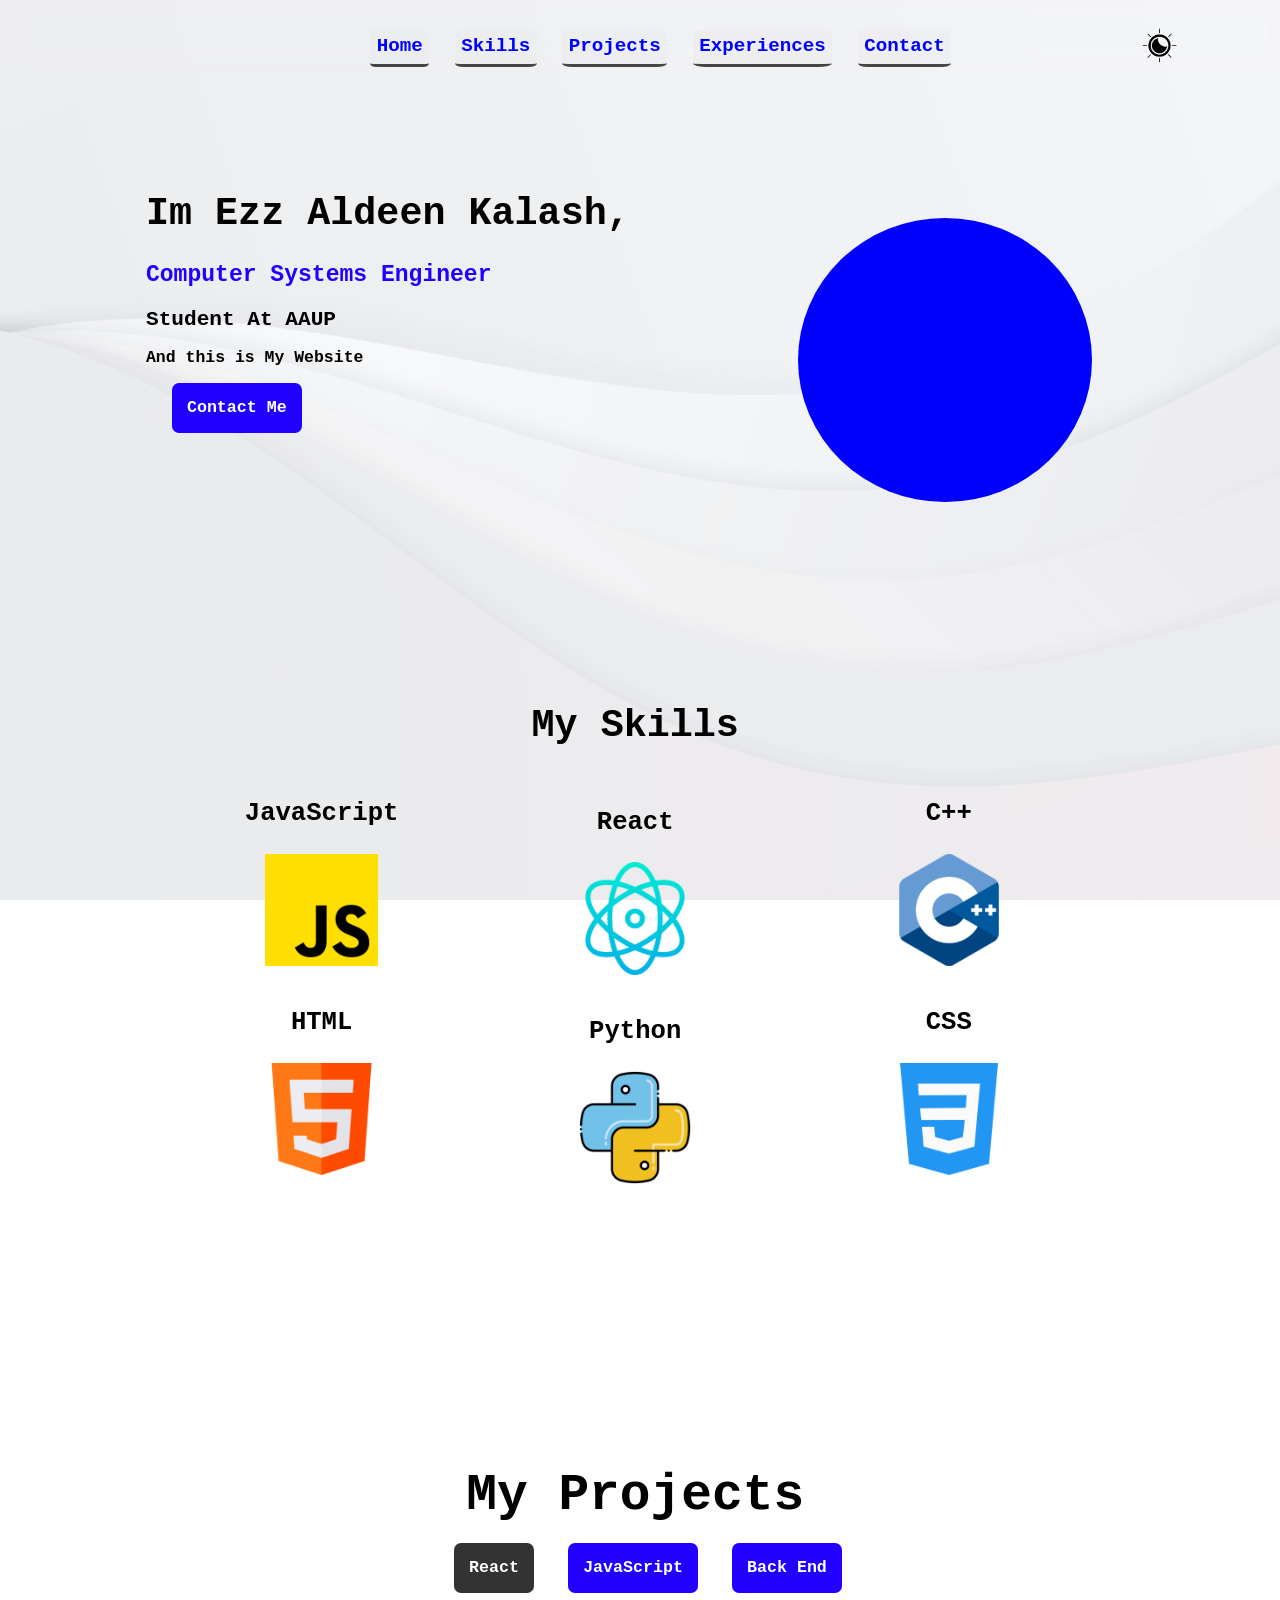
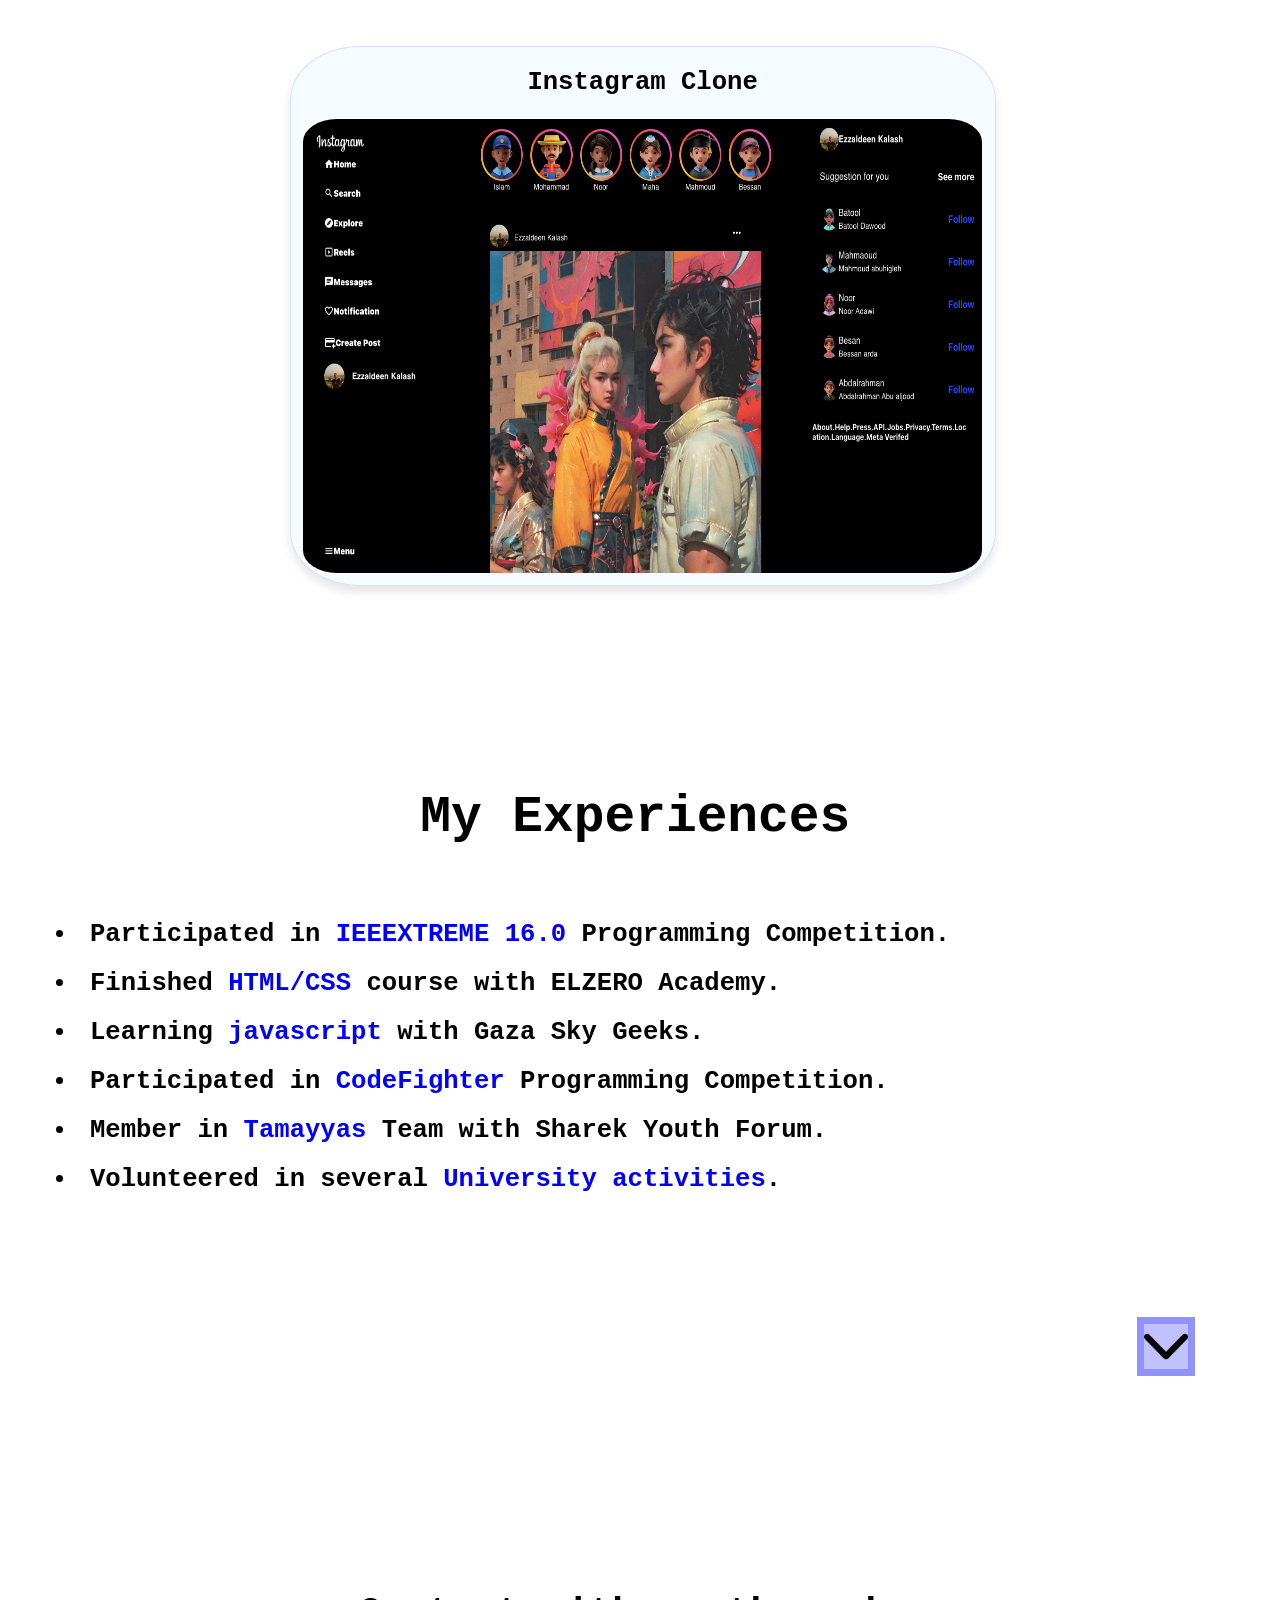
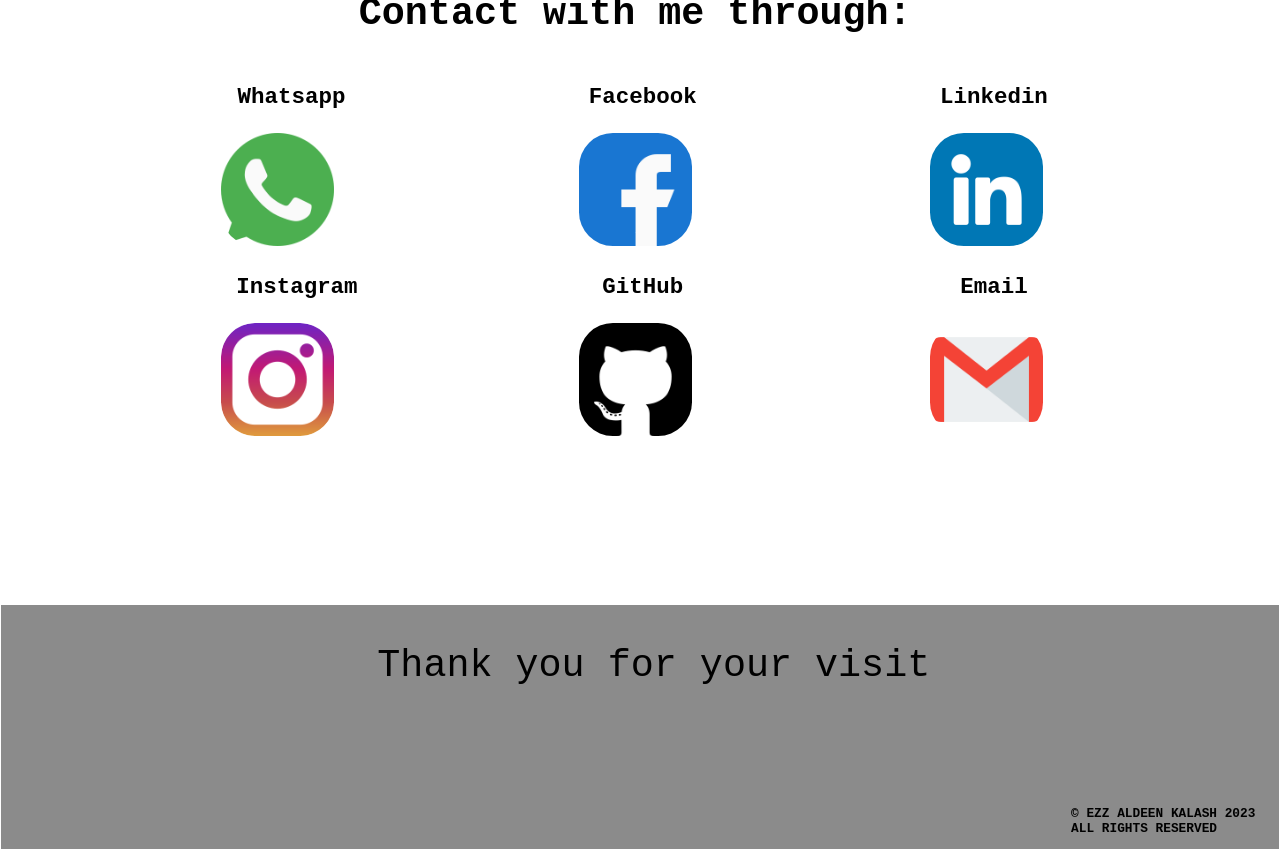
==== index.html @ 1586ba74 "Update index.html" ====
<!DOCTYPE html>
<head>
    <link rel="stylesheet" href="style.css">     <meta charset="UTF-8">
    <meta name="viewport" content="width=device-width, initial-scale=1.0">
    <link rel="icon" href='Imges/logo.png'>
    <script src="myscripts.js"></script>

</head>

<html>
    <title>EzzAldeen Portfolio</title>

<body id="dark">
    <header>
        <a href="#top"  class="home_head" target="" >Home</a>
        <a href="#skill"  class="skill_head" target="" >Skills</a>
        <a href="#project" class="project_head" target="">Projects</a>
        <a href="#expe" class="experience_head">Experiences</a>
        <a href="#cont" class="cont_head">Contact</a>

        <img src="Imges/dark.png" alt="" onclick="dark()" class="darkmode" id="darkmode">
        <img src="Imges/sun.png" alt="" onclick="reset()" class="notdark" id="notdark">
</header>

    <main> 
        <div class="develop" id="dd">
        <div class="hello" id="dark"><h1> Im Ezz Aldeen Kalash,</h1></div>
        <div class="major" ><h2> Computer Systems Engineer</h2></div>
        <div class="aaup" id="dark"><h2>Student At AAUP</h2></div>
        <div class="this"><h3>And this is My Website</h3></div>
        <br>
        <a href="#cont" class="contact_button" target="">Contact Me</a>

    </div>
    </main>


    <div class="img-circle">
        <div class="img"></div>
        <div class="circle"></div>
    </div>
</main>

<h1 class="skill" id="skill">My Skills</h1>
<div class ="sklls">

    <div class="js_html">
        <h3 class="js" id="js">JavaScript</h3>
        <img  class="js_img" src="Imges/js.png" alt="javascript_logo">

        <h3 class="html" id="html">HTML</h3>
        <img class="html_img"src="Imges/html.png" alt="html_logo">
    </div>

    <div class="c_css" >
        <h3 class="c" id="c">C++</h3>
        <img class="c_img"src="Imges/c-.png" alt="c++_logo">
        
        <h3 class="css" id="css">CSS</h3>
        <img class="css_img"src="Imges/css-3.png" alt="css_logo">
        
    </div>
    <div class="react_python" >
        <h3 class="react" id="react">React</h3>
        <img class="react_img"src="Imges/react.png" alt="react_logo">
        <h3 class="python" id="python">Python</h3>
        <img class="python_img"src="Imges/python.png" alt="python_logo">
        
    </div>
    </div>

    <div class ="projects">
        <div class="project" id="project"><h1>My Projects</h1></div>
        <div class="project_button">
        <a  onclick="front()" id="fep" class="fep" target="" >React</a>
        <a  onclick="js()" id="jsp" class="jsp" target=""  >JavaScript</a>
        <a  onclick="back()" id="bep" class="bep" target="" >Back End</a>
        </div>


        <div class="project_img"id="progress"><h1>In Progress ...</h1></div>
        <img  id="soon_img" class="soon_img"src="Imges/soon.png" alt="comingsoon_logo">

<br><br>
    <div class="jsprojects" id="jsprojects">
        <div class="do_list_block" id="do_list_block">
            <h2 class="do_list_txt" id="do_list_txt">ToDo-List</h1>
            <div><img onmouseover="img_hover()" onmouseleave="img_nothover()" id="do_list_img" src="Imges/todo.png" alt="todolistimg" >
            <a class="gotogit"id="gotogit" href="https://github.com/Ezz-Kalash/ToDo-List-using-Js/blob/main/TODO-APP.js" target="_blank">
                <p    onmouseover="text_hover()" onmouseleave="text_nothover()" >See on GitHub</p></a>
        </div>
        </div>



        <div class="movie_block">
            <h2 class="movie_txt" id="movie_txt"> Movie Catalog</h1>
            <div><img onmouseover="img_hover_movie()" onmouseleave="img_nothover_movie()" id="movie_img" src="Imges/moviecatalog.png" alt="moviecatalogimg" >
            <a id="gotogitm" href="https://github.com/Ezz-Kalash/Movie-Catalog-CLI-Application" target="_blank">
                <p  onmouseover="text_hover_movie()" onmouseleave="text_nothover_movie()" >See on GitHub</p></a>
            </div>
        </div>
    </div>
    <div class="reactprojects" id="reactprojects">

        <div class="instareact_block">
            <h2 class="instareact_txt" id="instareact_txt">Instagram Clone</h1>
            <div><img onmouseover="img_hover_instareact()" onmouseleave="img_nothover_instareact()" id="instareact_img" src="Imges/reactimg.png" alt="moviecatalogimg" >
            <a id="gotogitreact" href="https://github.com/Ezz-Kalash/Instagram-clone" target="_blank">
                <p  onmouseover="text_hover_instareact()" onmouseleave="text_nothover_instareact()" >See on GitHub</p></a>
            </div>
        </div>
    </div>


    
    <div class ="experenses" id="experenses">

    <div class="experence" id="expe"><h1>My Experiences</h1></div>

    <li id="li">Participated in <span id="experence_font_color">IEEEXTREME 16.0</span>  Programming Competition.</li>
    <li id="li2">Finished  <span id="experence_font_color"> HTML/CSS</span>   course with ELZERO Academy.</li>
    <li id="li3">Learning<span id="experence_font_color"> javascript</span> with Gaza Sky Geeks.</li>
    <li id="li4">Participated in <span id="experence_font_color">CodeFighter </span>Programming Competition.</li>
    <li id="li5">Member in<span id="experence_font_color"> Tamayyas</span> Team with Sharek Youth Forum.</li>
    <li id="li6">Volunteered in several <span id="experence_font_color">University activities</span>.</li>
    <div class="godown"><a href="#cont"><img class="arrowdown_img" src="Imges/arrowdown.png" alt=""></a></div>
    </div>

    <h1 class="cont" id="cont">Contact with me through:</h1>

<div class ="contacts">

    <div class="watsapp_and_insta">
        <div class="watsapp"><h3 id="wats">Whatsapp</h3></div>
        <a href="https://wa.link/qoy8uc" target="_blank"><img class="wats_img" src="Imges/whatsapp.png" alt="whatsapp_logo"></a>

        <div class="insta"><h3 id="insta">Instagram</h3></div>
        <a href="https://www.instagram.com/ezz_kalash/" target="_blank" ><img class="insta_img" src="Imges/instagram.png" alt="instgram_logo"></a>
    </div>


    <div class="facebook_and_git">


        <div class="face"><h3 id="face">Facebook</h3></div>
        <a href="https://www.facebook.com/profile.php?id=100008277180636" target="_blank"><img class="face_img" src="Imges/facebook.png" alt="facebook_logo"></a>

        <div class="git"><h3 id="git">GitHub</h3></div>
        <a href="https://github.com/Ezz-Kalash" target="_blank"><img class="git_img" id="git_img" src="Imges/github.png" alt="github_logo"></a>
    </div>


    <div class="linkedin_email">
        <div class="in"><h3 id="in">Linkedin</h3></div>
        <a href="https://www.linkedin.com/in/ezz-al-deen-kalash-814640238/" target="_blank"><img class="in_img" src="Imges/linkedin.png" alt="linkedin_logo"></a>

        <div class="email"><h3 id="email">Email</h3></div>
        <a href="https://ezzasd10@gmail.com"target="_blank" ><img class="email_img" src="Imges/gmail.png" alt="gmail_logo"></a>
    </div>
</div>

<footer>
    <p id="thank">Thank you for your visit</p><br>
    <h5 id="right">© EZZ ALDEEN KALASH 2023 <br>
        ALL RIGHTS RESERVED</h5>
</footer>


</body>

</html>
---- style.css ----
html{
        scroll-behavior: smooth;
        font-family:monospace;
 
    }
    body {
        background-image: url(Imges/bb.jpg);
        background-attachment: fixed;
        background-size: cover;
        width: 98%;
        height: 100%;
        transition: 200ms;

    }

    header {
        margin-top: 20px;
        position: fixed;
        top: 0;
        width: 100%;
        height: 3vw;
        text-align: center;
        backdrop-filter: blur(10px);
        padding-top: 30px;
        margin-top: -0.1vw;
        z-index: 200;
        display: flex;
        justify-content: center;
        align-items: center;
        flex-wrap: wrap;
    }

    .darkmode,.notdark {
        width: 3vw;
        height: 3vw;
        margin-left: 80%;
        z-index: 600;
        position: fixed;
        margin-top: -0.4vw;
    }

    .notdark {
        display: none;
        transition: 1400ms; 
   }

    .experience_head,.skill_head,.project_head,.home_head,.cont_head{
        color: blue;
        background-color: rgba(220, 220, 220, 0.139);
        border-radius: 10%;
        text-decoration: none;
        margin-left: 2vw;
        font-weight: bolder;
        border-bottom: 0.25vw rgba(0, 0, 0, 0.714) solid;
        padding: 0.5vw;
        font-size: 1.5vw;
        transition: 400ms;
    }

    .skill_head:hover,.project_head:hover,.home_head:hover,.experience_head:hover,.cont_head:hover{
        color: rgb(0, 0, 0);
        border-color: blue;
        transition: 400ms;
        
    }

    .develop {
        margin-top: 15vw;
        margin-left: 11%;
        width: 39%;
        height: 21vw;
        color: black;
    }

    .major {
        font-size: 1.2vw;
        position: left;
        color: rgb(34, 0, 255);
    }

    .hello {
        font-size: 1.5vw;
    }

    .contact_button,.jsp,.fep,.bep {
            color: white;
            background-color: rgb(34, 0, 255);
            font-size: 1.3vw;
            font-weight: 500;
            border-radius: 7px;
            width: 11vw;
            height: 5vw;
            font-weight: bold;
            font-family: monospace;
            transition: 400ms;
            text-align: center;
            text-decoration: none;
            padding: 1.2vw;
            margin-left: 2vw;

            
    }
    .fep{
        background-color: rgb(51, 51, 51);

    }

    .contact_button:hover,.jsp:hover,.bep:hover,.fep:hover {
            color: white;
            background-color: rgb(51, 51, 51);
            opacity: 1;
            cursor: pointer;
            transition: 400ms;
    }

    .aaup,.this {
        font-size: 1.1vw;
    }

    .img-circle {
            width: 30%;
            height: 40vw;
            margin-left: 60%;
            margin-bottom: 3vw;
            z-index: -13;
    }

    .img {
        background-image: url("Imges/rr.png");
        background-size: 100% 100%;
        background-repeat: no-repeat;
        border-radius: 48%;
        width: 100%;
        height: 34vw;
        margin-top: -30vw;
        position: relative;
        transition: 400ms;
    }

    .img:hover {
        scale: 103%;
        transition: 400ms;
    }

    .circle {
        background-color: blue;
        background-repeat: no-repeat;
        border-radius: 60%;
        width: 78%;
        height: 22.2vw;
        margin-left: 10%;
        margin-top: -23vw;
            
    }

    .experenses,.contacts,main {
        width: 100%;
        height: 22%;
    }

     .sklls {
        width: 100%;
        height: 80%;
        display: flex;
        flex-wrap: wrap;
        justify-content: center;
    }

    .skill {
        padding-top: 6vw;
        color: black;
        text-align: center;
        font-size: 3vw;
    }

    .js_html,.c_css,.react_python {
        width: 50%;
        height: 50%;
        margin: 0;
        text-align: center;
    }
    .react_python{
        margin-top: -32vw;
    }

    .html,.js,.c,.css,.react,.python {
        font-size: 2vw;
        color: black;
        text-align: center;
    }

    .html_img,.css_img,.c_img,.js_img ,.react_img,.python_img{
        width: 17.9%;
        margin-bottom: 2%;
        transition: 400ms;
    }


    .html_img:hover,.css_img:hover,.js_img:hover,.c_img:hover,.python_img:hover,.react_img:hover {
        scale: 103%;
        transition: 400ms;
    }



    .working_img {
        width: 100%;
        height: 12vw;
        margin-bottom: -11vw;
        position: relative;
    }


    .project {
        
        padding-top: 40px;
        color: black;
        margin-top: 15vw;
        text-align: center;
        font-size: 2vw;
    }

    .project_img {
        display: none;
        animation: fadeInOut 1.5s ease; 

        color: black;
        text-align: center;
        font-size: 3vw;
    }

    .soon_img {
        animation: fadeInOut 1.5s ease; 

        display: none;
        margin-left: 43%;
        width: 15%;
        height: 15%;
        animation-name: stretch;
        animation-duration: 2.0s;
        animation-timing-function: ease-out;
        animation-direction: alternate;
        animation-iteration-count: infinite;
        animation-play-state: running;
    }

    @keyframes stretch {
        0% {
            transform: scale(0.5);
        }

        50% {
        }

        100% {
            transform: scale(0.9);
        }
    }
    .jsprojects{
        display: none;
        margin-top: 3vw;
        animation: fadeInOut 1s ease; 

    }
    .reactprojects{
        display: flex;
        margin-top: 3vw;
        animation: fadeInOut 1s ease; 

    }

    .project {
        padding-top: 40px;
        color: black;
        margin-top: 15vw;
        text-align: center;
        font-size: 2vw;
     }
    .project_button{
        text-align: center;
    }
    .reactprojects{
        display: flex;
    }

    .do_list_block{
        border: 0.2px solid rgba(0, 0, 255, 0.113);
        width: 20vw;
        height: 22vw;
        margin-left: 20vw;
        background-color:rgba(240, 248, 255, 0.617);
        border-radius: 10%;
        box-shadow: 0 6px 10px rgba(0, 0, 0, 0.1);
    }
    
    @keyframes fadeInOut {
      0% {             transform: scale(0.6);      }
      50% {
      }
      100% {             transform: scale(1);
      }
    }

    .do_list_txt{
        text-align:center;
        font-size: 2vw;
            
    }

    #do_list_img{
        margin-left: 1vw;
        width: 18vw;
        height: 14vw;
        border-radius: 5%;
        transition: 400ms;


    }

    #gotogit,#gotogitm{
        margin-top: -11vw;
        margin-left: 2.5vw;
        color:aliceblue;
        position: relative;
        z-index: 100;
        font-size: 2vw;
        display: none;
        text-decoration: none;
        transition: 400ms;
        font-family: 'Courier New', Courier, monospace;

    }

    .movie_block{
        width: 20vw;
        border: 0.2px solid rgba(0, 0, 255, 0.113);
        height: 22vw;
        background-color:rgba(240, 248, 255, 0.617);
        border-radius: 10%;
        margin-left: 15vw;
        box-shadow: 0 6px 10px rgba(0, 0, 0, 0.1);


    }

    .movie_txt{
        text-align:center;
        font-size: 2vw;
        text-decoration:none;        
    }

    #movie_img{
        margin-left: 1vw;
        width: 18vw;
        height: 14vw;
        border-radius: 5%;
        transition: 400ms;

    }
        .instareact_block{
        width: 55vw;
        border: 0.2px solid rgba(0, 0, 255, 0.113);
        height: 42vw;
        background-color:rgba(240, 248, 255, 0.617);
        border-radius: 10%;
        margin-left: 22vw;
        box-shadow: 0 6px 10px rgba(0, 0, 0, 0.1);


    }

    .instareact_txt{
        text-align:center;
        font-size: 2vw;
        text-decoration:none;        
    }

    #instareact_img{
        margin-left: 1vw;
        width: 53vw;
        height: 35.5vw;
        border-radius: 5%;
        transition: 400ms;

    }
    #gotogitreact{
        margin-top: -23vw;
        margin-left: 16vw;
        color:aliceblue;
        position: relative;
        z-index: 100;
        font-family: 'Courier New', Courier, monospace;
        font-size: 3vw;
        display: none;
        text-decoration: none;
        transition: 400ms;
        font-weight: 500;

    }


    

    .experence {
        padding-top: 40px;
        color: black;
        margin-top: 10vw;
        text-align: center;
        font-size: 2vw;
        margin-bottom: 5vw;
        
    }

    #experence_font_color {
        color: blue;
    }

    li {
        padding: 10px;
        margin-left: 3vw;
        color: black;
        font-size: 2vw;
        font-weight: bold;
        }

     .arrowdown_img {
        width: 100%;
        height: 3.5vw;
    }

    .godown {
        background-color: rgba(0, 0, 255, 0.244);
        width: 3.5%;
        height: 3.5vw;
        border: solid rgba(0, 0, 255, 0.244) 7px;
        margin-left: 90%;
        margin-top: 9%;
        transition: 400ms;
    }

    .godown:hover {
        scale: 105%;
        transition: 400ms;
    }

    .contacts {
        width: 100%;
        height: 80%;
        display: flex;
        flex-wrap: wrap;
        justify-content: center;
    }


    .cont {
        padding-top: 50px;
        color: black;
        margin-top: 13vw;
        text-align: center;
        font-size: 3vw;
    }

    .watsapp,.insta,.face,.git,.in,.email{
        font-size: 1.5vw;
        color: black;
        margin-left: 12%;
        text-align:center;
    }
        
        
    .wats_img,.insta_img,.face_img,.git_img,.in_img,.email_img{
        width:90%;
        margin-bottom:2%;
        transition: 400ms;
        border-radius: 30%;
    }
        
        
    .linkedin_email,.facebook_and_git{
        width :10%;
        height:10%;
        margin-left: 18%;
        text-align:center;    
    }

    .watsapp_and_insta{
        width :10%;
        height:10%;
        margin-bottom: 13%;
    }
        
        
    .wats_img:hover,.insta_img:hover,.face_img:hover,.git_img:hover,.email_img:hover,.in_img:hover{
        scale: 103%;
        transition: 400ms;
    }
        
        

    footer {
        width: 100%;
        height: 19vw;
        background-color: rgba(0, 0, 0, 0.456);
        margin-left: -7px;
        padding-right: 1.90%;
        margin-bottom: -5%;
        display: flex;
        justify-content: space-between;
        bottom: 0;
    }


    footer > p{
        margin-left: 30%;    
        font-size: 3vw;
     }

    footer > h5{
        margin-top: 16%;
        font-size: 1vw;
    }

    @media screen and (max-width: 768px) {

    .darkmode,.notdark {            width: 5vw;            height: 5vw;
        margin-left: 80%;
        z-index: 600;
        position: fixed;
        margin-top: -0.4vw;
    }

    .experience_head,.skill_head,.project_head,.home_head,.cont_head {
            font-size: 2vw;
    }

    header {
        padding-top: 15px;
    }

    .develop {
        width: 80%;
        margin-top: 80vw;
        margin-left: 10%;
        font-size: 5vw;
        float:right;
         margin-bottom: 50vw;
    }

    .major,.aaup,.this,.hello {
        font-size: 4vw;
    }

    .contact_button {
        font-size: 3vw;
        padding: 5vw;
        font-size: 4vw;
        margin-left: 10vw;
    }

    .img-circle {
        width: 60%;
        height: 60vw;
        margin-left: 20%;
    }

    .img {
        width: 64vw;
        height: 72vw;
        margin-top: 10vw;
    }

    .circle {
        width: 50vw;
        height: 46vw;
        margin-top: -46vw;
    }

    .skill{
        margin-top: 120vw;
        font-size: 7vw;
    }

    .sklls {
        align-items: center;
    }

    .js_html,.c_css,.react_python {
        width: 24%;
        margin: 0;
        text-align: center;
    }
    .c_css,.react_python{
        margin-left: 7vw;
    }

    .html,.js,.c,.css,.python,.react {
        font-size: 5vw;
    }

    .html_img,.css_img,.c_img,.js_img ,.react_img,.python_img{
        width: 80%;
    }

    .jsprojects{
        margin-left: -10vw;
    }

    .jsp,.fep,.bep{
        font-size: 3vw;
        padding: 2.4vw;
    }

    .do_list_block,.movie_block{
        padding: 5vw;
    }

    .do_list_txt,.movie_txt{
        margin-top: -3vw;
        font-size: 2.5vw;
        font-weight: 900
    }

    #gotogit,#gotogitm{
        margin-top: -20vw;
        font-size:4vw;
        text-decoration: none;
        font-family: 'Courier New', Courier, monospace;

    }
    #movie_img,#do_list_img{
        margin-left: -3vw;
        width: 25vw;
        height: 23vw;
    }
    .instareact_block{
        width: 52vw;
        border: 0.2px solid rgba(0, 0, 255, 0.113);
        height: 57vw;
        background-color:rgba(240, 248, 255, 0.617);
        border-radius: 10%;
        margin-left: 20vw;
        box-shadow: 0 6px 10px rgba(0, 0, 0, 0.1);
    }
    .instareact_txt{
        text-align:center;
        font-size: 3vw;
        text-decoration:none;        
    }

    #instareact_img{
        margin-left: 1vw;
        width: 50vw;
        height: 46vw;
        border-radius: 5%;
        transition: 400ms;

    }
    #gotogitreact{
        margin-top: -28vw;
        margin-left: 9vw;
        color:aliceblue;
        position: relative;
        z-index: 100;
        font-size: 4vw;
        display: none;
        text-decoration: none;
        transition: 400ms;
        font-weight: bold;

    }
    .project {
        font-size: 4vw;
    }

    .project_img {
        font-size: 5vw;
    }

    .soon_img {
        margin-left: 30%;
        width: 50%;
        height: 50%;
    }

    .experence {
        font-size: 4vw;
    }

    li {
        margin-left: 5vw;
        font-size: 4vw;
    }

    .cont {
        font-size: 6vw;
        }

    .watsapp,.insta,.face,.git,.in,.email {
        font-size: 3vw;
    }

    .wats_img,.insta_img,.face_img,.git_img,.in_img,.email_img {
        width: 150%;
        margin-bottom: 5%;
    }

    footer > p{
        margin-left: 10%;
        font-size: 5vw;
    }
    footer > h5{
        margin-top: 16%;
        font-size: 1vw;    
    }
    }
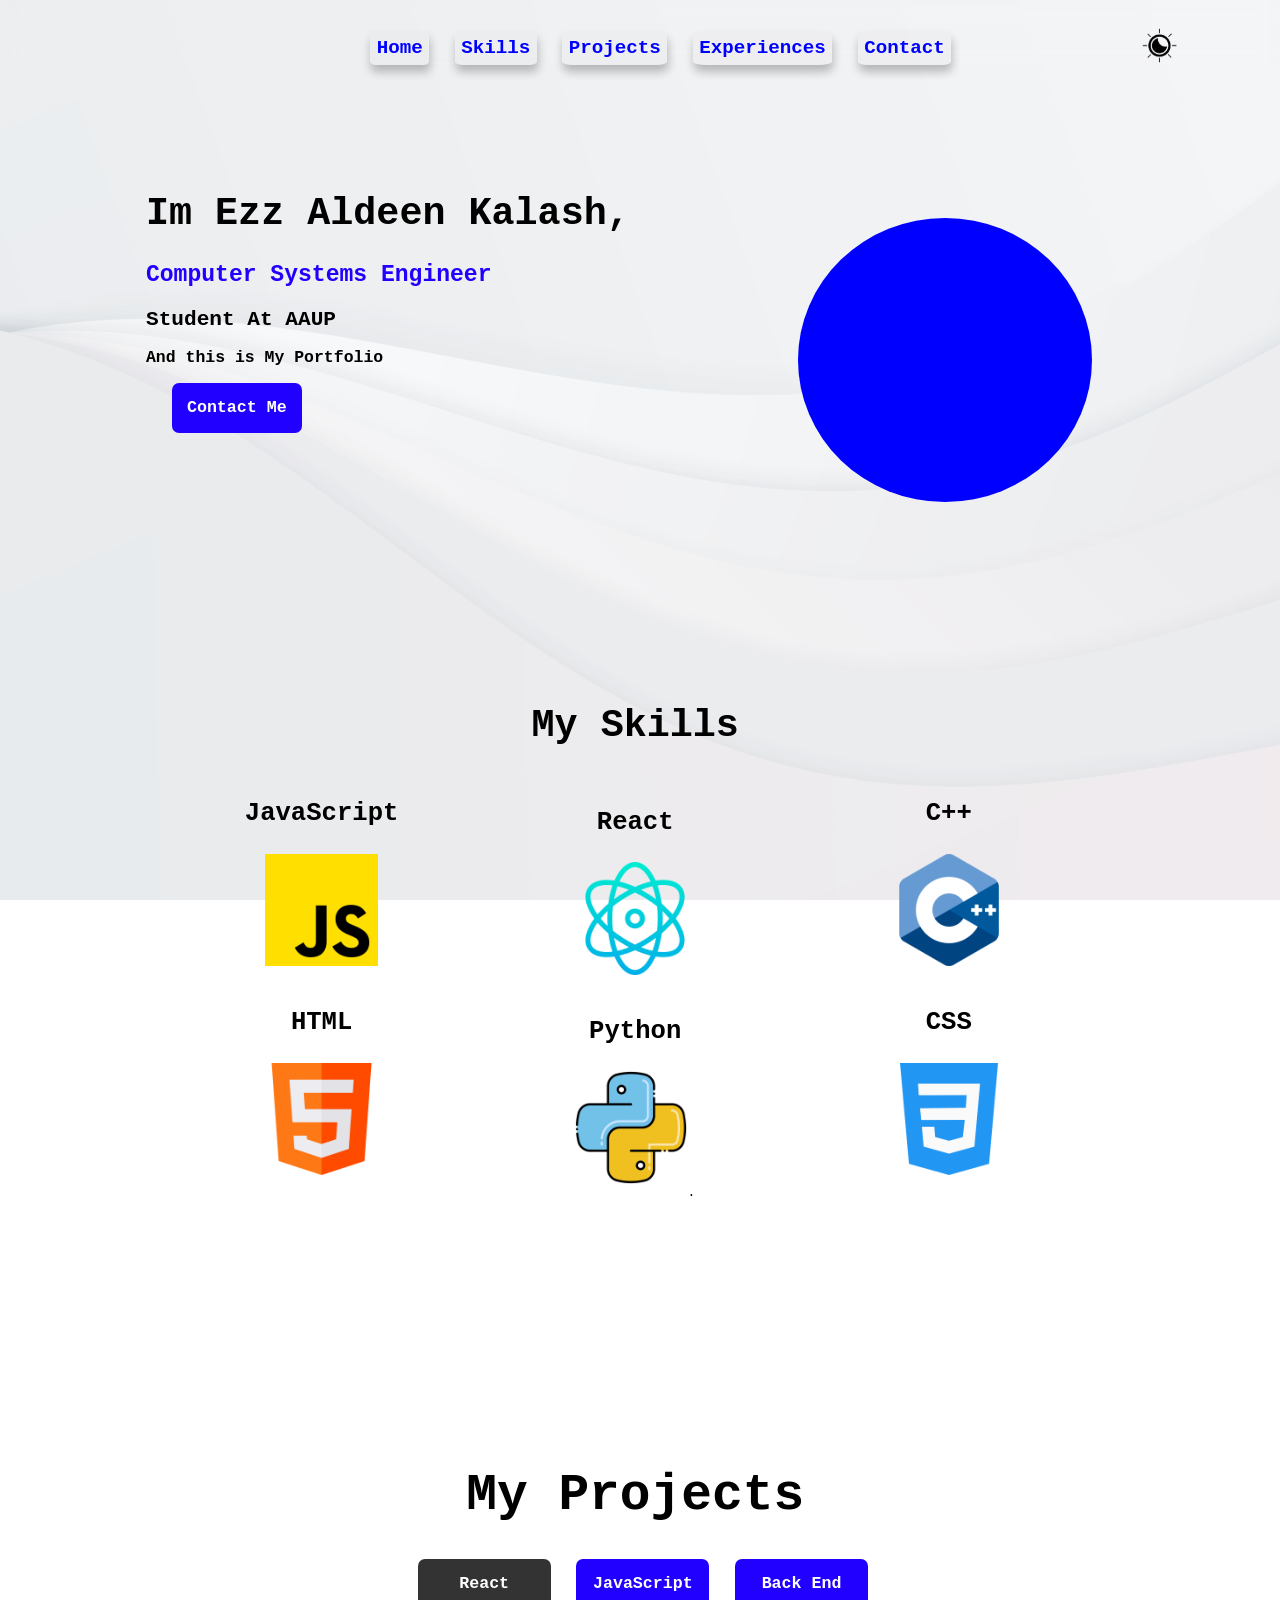
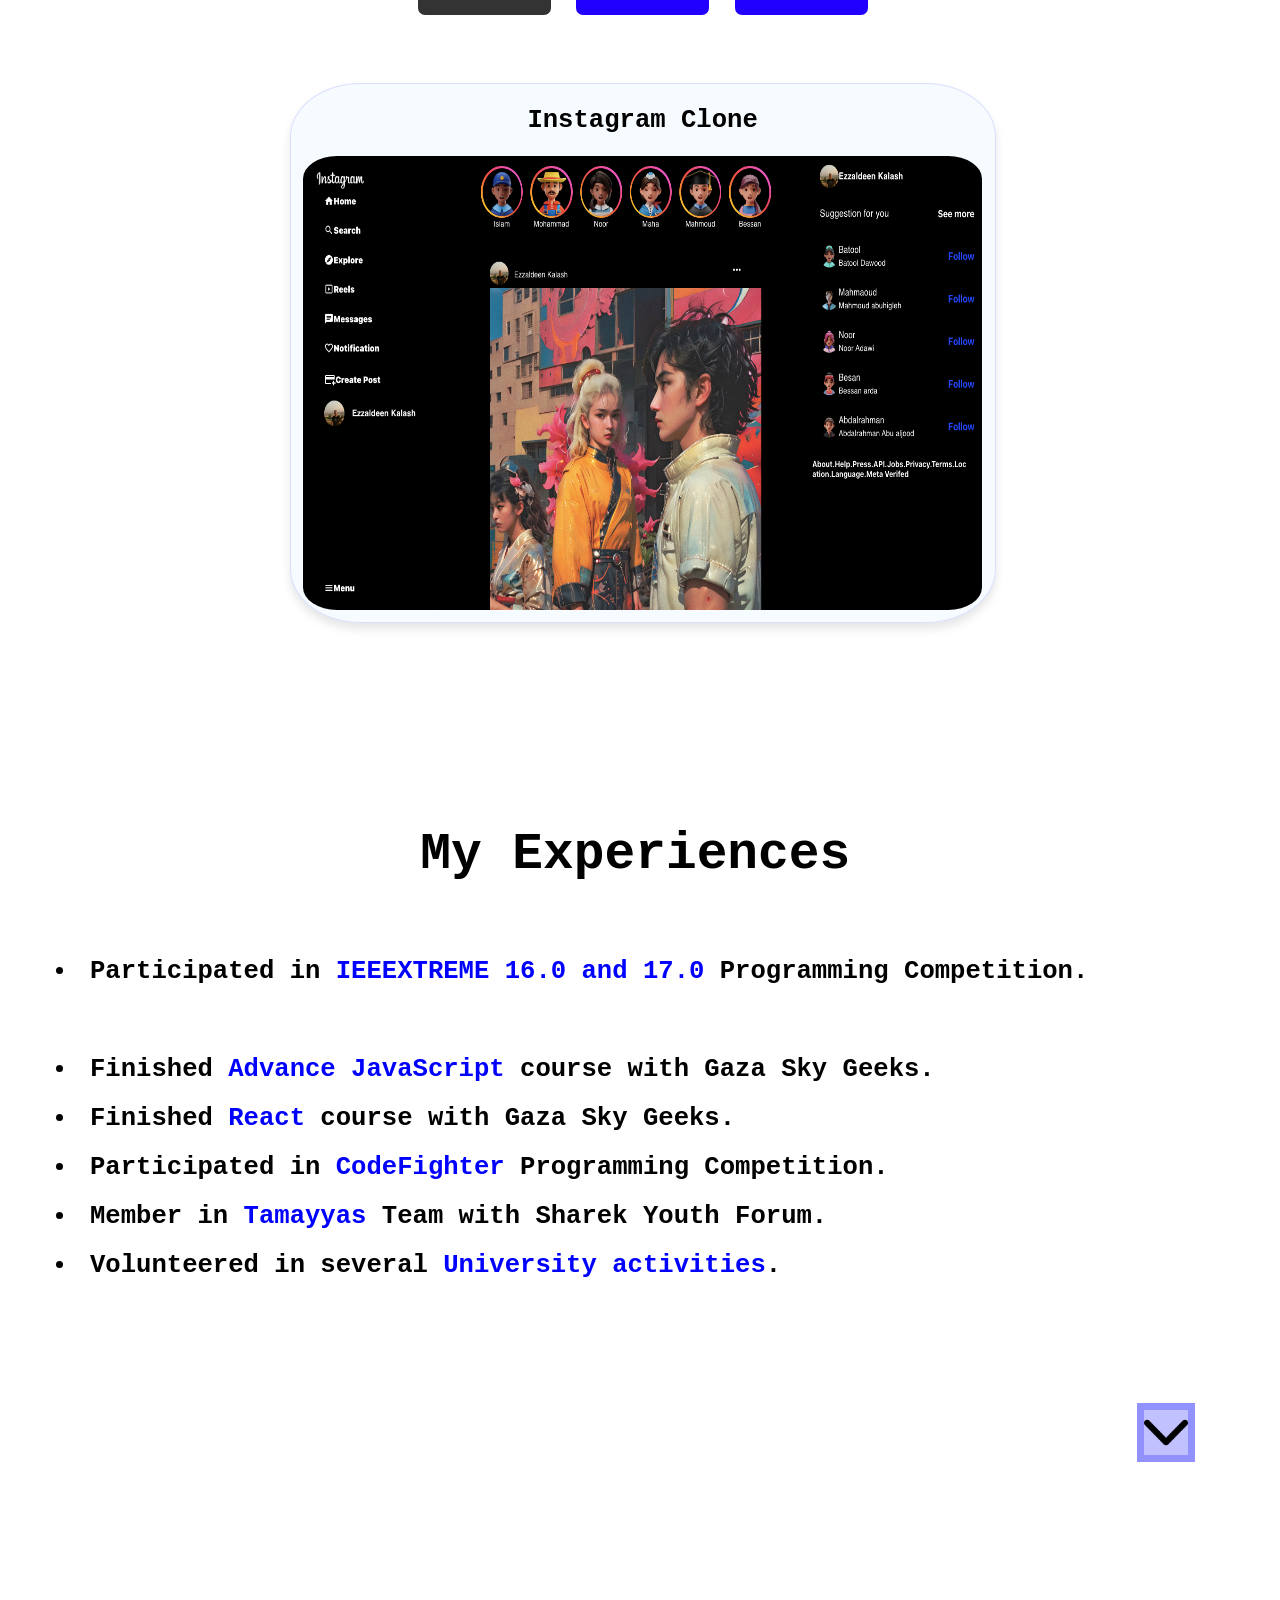
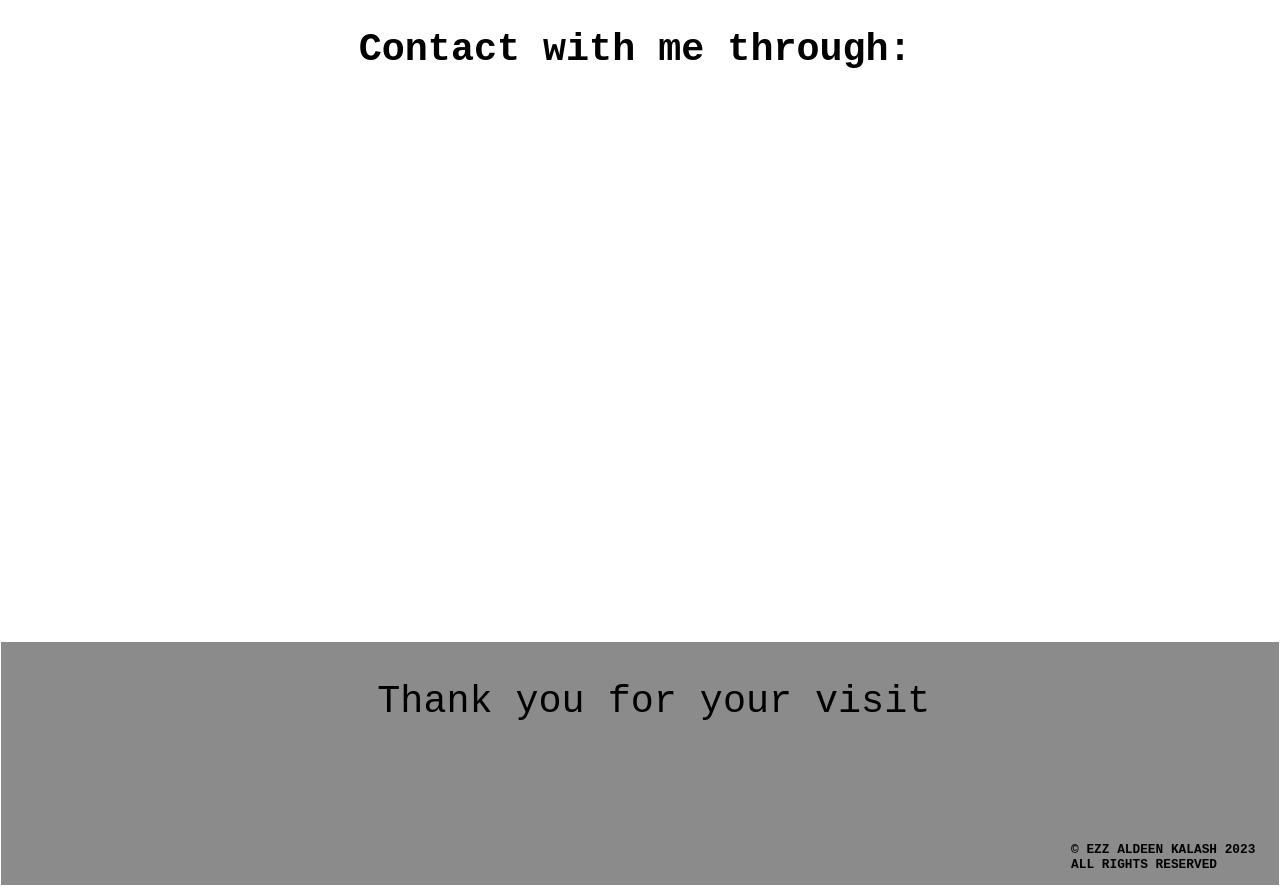
==== commit 17514692: "edited" ====
--- a/index.html
+++ b/index.html
@@ -2,49 +2,49 @@
 <head>
     <link rel="stylesheet" href="style.css">     <meta charset="UTF-8">
     <meta name="viewport" content="width=device-width, initial-scale=1.0">
-    <link rel="icon" href='Imges/logo.png'>
+    <link rel="icon" href="Imges/logo.png">
     <script src="myscripts.js"></script>
+
 
 </head>
 
 <html>
     <title>EzzAldeen Portfolio</title>
 
-<body id="dark">
-    <header>
-        <a href="#top"  class="home_head" target="" >Home</a>
-        <a href="#skill"  class="skill_head" target="" >Skills</a>
-        <a href="#project" class="project_head" target="">Projects</a>
-        <a href="#expe" class="experience_head">Experiences</a>
-        <a href="#cont" class="cont_head">Contact</a>
+<body id="dark" >
+    <header id="head">
+        <div data-aos="fade-right" data-aos-duration="800"><a href="#top"  class="home_head" target="" >Home</a></div>
+        <div data-aos="fade-right" data-aos-duration="1100"> <a href="#skill"  class="skill_head" target="" >Skills</a></div>
+        <div data-aos="fade-right" data-aos-duration="1300">  <a href="#project" class="project_head" target="">Projects</a></div>
+        <div data-aos="fade-right" data-aos-duration="1500">  <a href="#expe" class="experience_head">Experiences</a></div>
+        <div data-aos="fade-right" data-aos-duration="1700">  <a href="#cont" class="cont_head">Contact</a></div>
 
         <img src="Imges/dark.png" alt="" onclick="dark()" class="darkmode" id="darkmode">
         <img src="Imges/sun.png" alt="" onclick="reset()" class="notdark" id="notdark">
 </header>
 
-    <main> 
-        <div class="develop" id="dd">
+    <main data-aos="zoom-in-down"> 
+        <div class="develop" id="dd" >
         <div class="hello" id="dark"><h1> Im Ezz Aldeen Kalash,</h1></div>
         <div class="major" ><h2> Computer Systems Engineer</h2></div>
         <div class="aaup" id="dark"><h2>Student At AAUP</h2></div>
-        <div class="this"><h3>And this is My Website</h3></div>
+        <div class="this"><h3>And this is My Portfolio</h3></div>
         <br>
-        <a href="#cont" class="contact_button" target="">Contact Me</a>
+        <a class="contact_button" href="#cont"  target="">Contact Me</a>
 
     </div>
-    </main>
 
 
-    <div class="img-circle">
+    <div class="img-circle" >
         <div class="img"></div>
         <div class="circle"></div>
     </div>
 </main>
 
-<h1 class="skill" id="skill">My Skills</h1>
-<div class ="sklls">
+<h1 class="skill" id="skill" data-aos="fade-right" data-aos-duration="800">My Skills</h1>
+<div class ="sklls" >
 
-    <div class="js_html">
+    <div class="js_html" data-aos="fade-right" data-aos-duration="1200" >
         <h3 class="js" id="js">JavaScript</h3>
         <img  class="js_img" src="Imges/js.png" alt="javascript_logo">
 
@@ -52,7 +52,7 @@
         <img class="html_img"src="Imges/html.png" alt="html_logo">
     </div>
 
-    <div class="c_css" >
+    <div class="c_css" data-aos="fade-right">
         <h3 class="c" id="c">C++</h3>
         <img class="c_img"src="Imges/c-.png" alt="c++_logo">
         
@@ -60,21 +60,21 @@
         <img class="css_img"src="Imges/css-3.png" alt="css_logo">
         
     </div>
-    <div class="react_python" >
+    <div class="react_python" data-aos="fade-right">
         <h3 class="react" id="react">React</h3>
         <img class="react_img"src="Imges/react.png" alt="react_logo">
         <h3 class="python" id="python">Python</h3>
-        <img class="python_img"src="Imges/python.png" alt="python_logo">
+        <img class="python_img"src="Imges/python.png" alt="python_logo">.
         
     </div>
     </div>
 
-    <div class ="projects">
-        <div class="project" id="project"><h1>My Projects</h1></div>
+    <div class ="projects" >
+        <div class="project" id="project" data-aos="fade-up" data-aos-duration="500"><h1>My Projects</h1></div>
         <div class="project_button">
-        <a  onclick="front()" id="fep" class="fep" target="" >React</a>
-        <a  onclick="js()" id="jsp" class="jsp" target=""  >JavaScript</a>
-        <a  onclick="back()" id="bep" class="bep" target="" >Back End</a>
+        <div data-aos="fade-right" data-aos-duration="300" id="fep" class="fep"onclick="front()" ><a target="" >React</a></div>
+        <div data-aos="fade-right" data-aos-duration="800" id="jsp" class="jsp"  onclick="js()"><a target=""  >JavaScript</a></div>
+        <div data-aos="fade-right"data-aos-duration="1000" id="bep" class="bep"  onclick="back()"><a target="" >Back End</a></div>
         </div>
 
 
@@ -103,7 +103,7 @@
     </div>
     <div class="reactprojects" id="reactprojects">
 
-        <div class="instareact_block">
+        <div class="instareact_block"  data-aos="fade-right" data-aos-duration="300" >
             <h2 class="instareact_txt" id="instareact_txt">Instagram Clone</h1>
             <div><img onmouseover="img_hover_instareact()" onmouseleave="img_nothover_instareact()" id="instareact_img" src="Imges/reactimg.png" alt="moviecatalogimg" >
             <a id="gotogitreact" href="https://github.com/Ezz-Kalash/Instagram-clone" target="_blank">
@@ -116,22 +116,24 @@
     
     <div class ="experenses" id="experenses">
 
-    <div class="experence" id="expe"><h1>My Experiences</h1></div>
+    <div class="experence" id="expe" data-aos="fade-up" data-aos-duration="500"><h1>My Experiences</h1></div>
 
-    <li id="li">Participated in <span id="experence_font_color">IEEEXTREME 16.0</span>  Programming Competition.</li>
-    <li id="li2">Finished  <span id="experence_font_color"> HTML/CSS</span>   course with ELZERO Academy.</li>
-    <li id="li3">Learning<span id="experence_font_color"> javascript</span> with Gaza Sky Geeks.</li>
-    <li id="li4">Participated in <span id="experence_font_color">CodeFighter </span>Programming Competition.</li>
-    <li id="li5">Member in<span id="experence_font_color"> Tamayyas</span> Team with Sharek Youth Forum.</li>
-    <li id="li6">Volunteered in several <span id="experence_font_color">University activities</span>.</li>
+    <div  data-aos="fade-right" data-aos-duration="300" ><li id="li">Participated in <span id="experence_font_color">IEEEXTREME 16.0 and 17.0</span>  Programming Competition.</li></div>
+    <div  data-aos="fade-right" data-aos-duration="300" > <li id="li2">Finished  <span id="experence_font_color"> HTML/CSS</span>   course with ELZERO Academy.</li></div>
+    <div  data-aos="fade-right" data-aos-duration="300" ><li id="li3">Finished<span id="experence_font_color"> Advance JavaScript</span> course with Gaza Sky Geeks.</li></div>
+    <div  data-aos="fade-right" data-aos-duration="300" ><li id="li4">Finished<span id="experence_font_color"> React</span> course with Gaza Sky Geeks.</li></div>
+    <div  data-aos="fade-right" data-aos-duration="300" ><li id="li5">Participated in <span id="experence_font_color">CodeFighter </span>Programming Competition.</li></div>
+    <div  data-aos="fade-right" data-aos-duration="300" ><li id="li6">Member in<span id="experence_font_color"> Tamayyas</span> Team with Sharek Youth Forum.</li></div>
+    <div  data-aos="fade-right" data-aos-duration="300" > <li id="li7">Volunteered in several <span id="experence_font_color">University activities</span>.</li></div>
+
     <div class="godown"><a href="#cont"><img class="arrowdown_img" src="Imges/arrowdown.png" alt=""></a></div>
     </div>
 
-    <h1 class="cont" id="cont">Contact with me through:</h1>
+    <h1 class="cont" id="cont" data-aos="fade-up" data-aos-duration="500">Contact with me through:</h1>
 
-<div class ="contacts">
+<div class ="contacts" >
 
-    <div class="watsapp_and_insta">
+    <div class="watsapp_and_insta"  data-aos="flip-down" data-aos-duration="1000">
         <div class="watsapp"><h3 id="wats">Whatsapp</h3></div>
         <a href="https://wa.link/qoy8uc" target="_blank"><img class="wats_img" src="Imges/whatsapp.png" alt="whatsapp_logo"></a>
 
@@ -140,7 +142,7 @@
     </div>
 
 
-    <div class="facebook_and_git">
+    <div class="facebook_and_git"  data-aos="flip-down" data-aos-duration="1300">
 
 
         <div class="face"><h3 id="face">Facebook</h3></div>
@@ -151,7 +153,7 @@
     </div>
 
 
-    <div class="linkedin_email">
+    <div class="linkedin_email"  data-aos="flip-down" data-aos-duration="1800">
         <div class="in"><h3 id="in">Linkedin</h3></div>
         <a href="https://www.linkedin.com/in/ezz-al-deen-kalash-814640238/" target="_blank"><img class="in_img" src="Imges/linkedin.png" alt="linkedin_logo"></a>
 
@@ -160,13 +162,19 @@
     </div>
 </div>
 
+
+
 <footer>
     <p id="thank">Thank you for your visit</p><br>
     <h5 id="right">© EZZ ALDEEN KALASH 2023 <br>
         ALL RIGHTS RESERVED</h5>
 </footer>
 
-
+<link href="https://unpkg.com/aos@2.3.1/dist/aos.css" rel="stylesheet">
+<script src="https://unpkg.com/aos@2.3.1/dist/aos.js"></script>
+<script>
+    AOS.init();
+  </script>
 </body>
 
 </html>
--- a/style.css
+++ b/style.css
@@ -51,16 +51,17 @@
         text-decoration: none;
         margin-left: 2vw;
         font-weight: bolder;
-        border-bottom: 0.25vw rgba(0, 0, 0, 0.714) solid;
         padding: 0.5vw;
         font-size: 1.5vw;
         transition: 400ms;
+        box-shadow: 1px 7px 10px rgba(0, 0, 0, 0.245);
     }
 
     .skill_head:hover,.project_head:hover,.home_head:hover,.experience_head:hover,.cont_head:hover{
-        color: rgb(0, 0, 0);
-        border-color: blue;
-        transition: 400ms;
+        color: rgb(0, 0, 173);
+        transition: 400ms;
+        box-shadow: 9px 15px 15px rgba(0, 0, 0, 0.245);
+
         
     }
 
@@ -70,19 +71,24 @@
         width: 39%;
         height: 21vw;
         color: black;
+        
     }
 
     .major {
         font-size: 1.2vw;
         position: left;
         color: rgb(34, 0, 255);
+        
+        
+
     }
 
     .hello {
         font-size: 1.5vw;
-    }
-
-    .contact_button,.jsp,.fep,.bep {
+
+    }
+
+    .contact_button {
             color: white;
             background-color: rgb(34, 0, 255);
             font-size: 1.3vw;
@@ -97,13 +103,28 @@
             text-decoration: none;
             padding: 1.2vw;
             margin-left: 2vw;
-
             
     }
-    .fep{
-        background-color: rgb(51, 51, 51);
-
-    }
+
+    .fep,.jsp,.bep,.contact_button{
+    
+        color: white;
+        background-color: rgb(34, 0, 255);
+        font-size: 1.3vw;
+        font-weight: 500;
+        border-radius: 7px;
+        width: 8vw;
+        height: 2vw;
+        font-weight: bold;
+        font-family: monospace;
+        transition: 400ms;
+        text-align: center;
+        text-decoration: none;
+        padding: 1.2vw;
+        margin-left: 2vw;
+
+    }
+    .fep{ background-color: rgb(51, 51, 51);}
 
     .contact_button:hover,.jsp:hover,.bep:hover,.fep:hover {
             color: white;
@@ -115,6 +136,7 @@
 
     .aaup,.this {
         font-size: 1.1vw;
+
     }
 
     .img-circle {
@@ -123,6 +145,7 @@
             margin-left: 60%;
             margin-bottom: 3vw;
             z-index: -13;
+
     }
 
     .img {
@@ -135,6 +158,7 @@
         margin-top: -30vw;
         position: relative;
         transition: 400ms;
+
     }
 
     .img:hover {
@@ -150,12 +174,14 @@
         height: 22.2vw;
         margin-left: 10%;
         margin-top: -23vw;
+
             
     }
 
     .experenses,.contacts,main {
         width: 100%;
         height: 22%;
+
     }
 
      .sklls {
@@ -164,6 +190,7 @@
         display: flex;
         flex-wrap: wrap;
         justify-content: center;
+
     }
 
     .skill {
@@ -171,6 +198,7 @@
         color: black;
         text-align: center;
         font-size: 3vw;
+        
     }
 
     .js_html,.c_css,.react_python {
@@ -278,6 +306,8 @@
      }
     .project_button{
         text-align: center;
+        display: flex;
+        margin-left: 30vw;
     }
     .reactprojects{
         display: flex;
@@ -453,7 +483,6 @@
 
 
     .cont {
-        padding-top: 50px;
         color: black;
         margin-top: 13vw;
         text-align: center;
@@ -520,9 +549,17 @@
         font-size: 1vw;
     }
 
-    @media screen and (max-width: 768px) {
-
-    .darkmode,.notdark {            width: 5vw;            height: 5vw;
+
+
+
+
+
+
+    @media screen and (max-width: 768px) {      
+
+    .darkmode,.notdark {
+        width: 5vw;
+        height: 5vw;
         margin-left: 80%;
         z-index: 600;
         position: fixed;
@@ -535,6 +572,7 @@
 
     header {
         padding-top: 15px;
+
     }
 
     .develop {
@@ -558,9 +596,9 @@
     }
 
     .img-circle {
+        margin-left: 20%;
         width: 60%;
         height: 60vw;
-        margin-left: 20%;
     }
 
     .img {
@@ -578,11 +616,10 @@
     .skill{
         margin-top: 120vw;
         font-size: 7vw;
-    }
-
-    .sklls {
-        align-items: center;
-    }
+
+    }
+
+
 
     .js_html,.c_css,.react_python {
         width: 24%;
@@ -599,15 +636,19 @@
 
     .html_img,.css_img,.c_img,.js_img ,.react_img,.python_img{
         width: 80%;
-    }
+        }
 
     .jsprojects{
         margin-left: -10vw;
-    }
-
+        
+    }
+    .project_button{
+        margin-left: 14vw;
+    }
     .jsp,.fep,.bep{
         font-size: 3vw;
-        padding: 2.4vw;
+        padding: 3.4vw;
+        width: max-content;
     }
 
     .do_list_block,.movie_block{
@@ -650,7 +691,7 @@
     #instareact_img{
         margin-left: 1vw;
         width: 50vw;
-        height: 46vw;
+        height: 47vw;
         border-radius: 5%;
         transition: 400ms;
 
@@ -684,7 +725,9 @@
 
     .experence {
         font-size: 4vw;
-    }
+
+    }
+
 
     li {
         margin-left: 5vw;
@@ -693,6 +736,7 @@
 
     .cont {
         font-size: 6vw;
+
         }
 
     .watsapp,.insta,.face,.git,.in,.email {
@@ -712,4 +756,4 @@
         margin-top: 16%;
         font-size: 1vw;    
     }
-    }
+    }
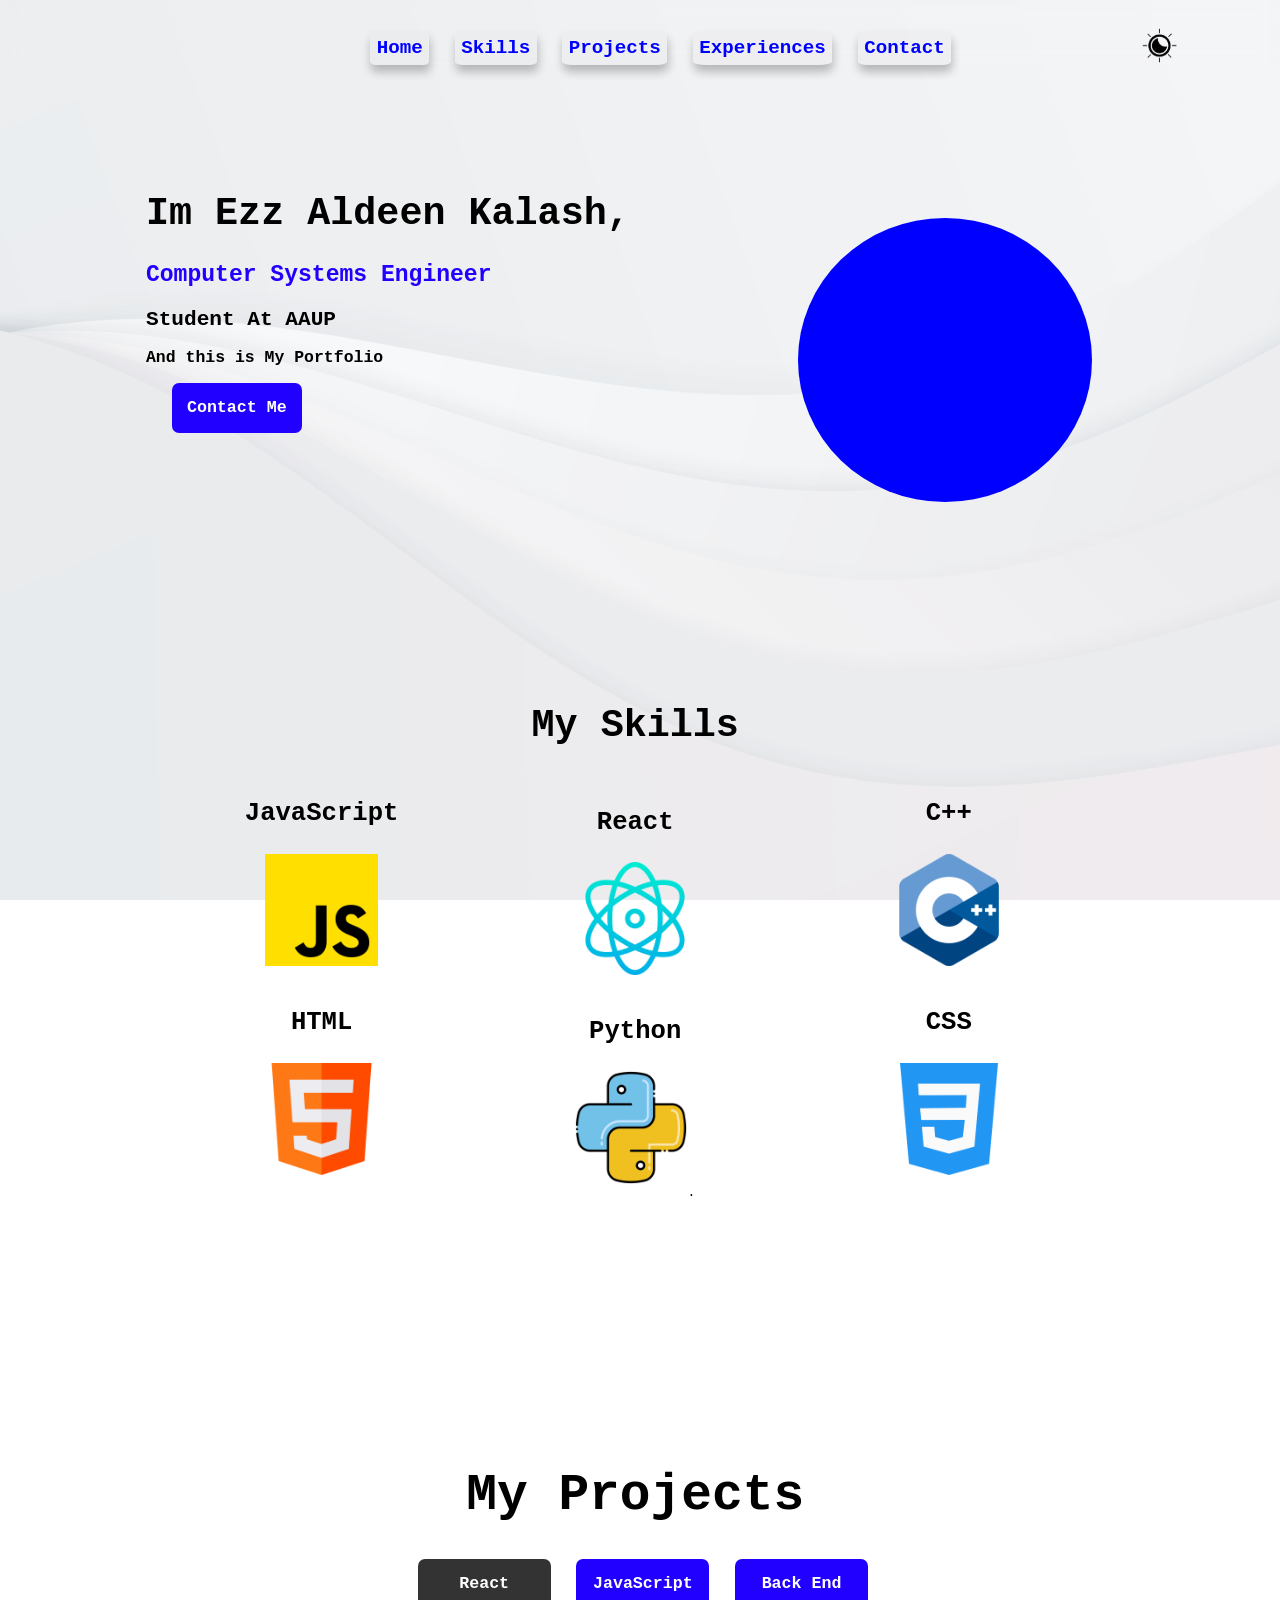
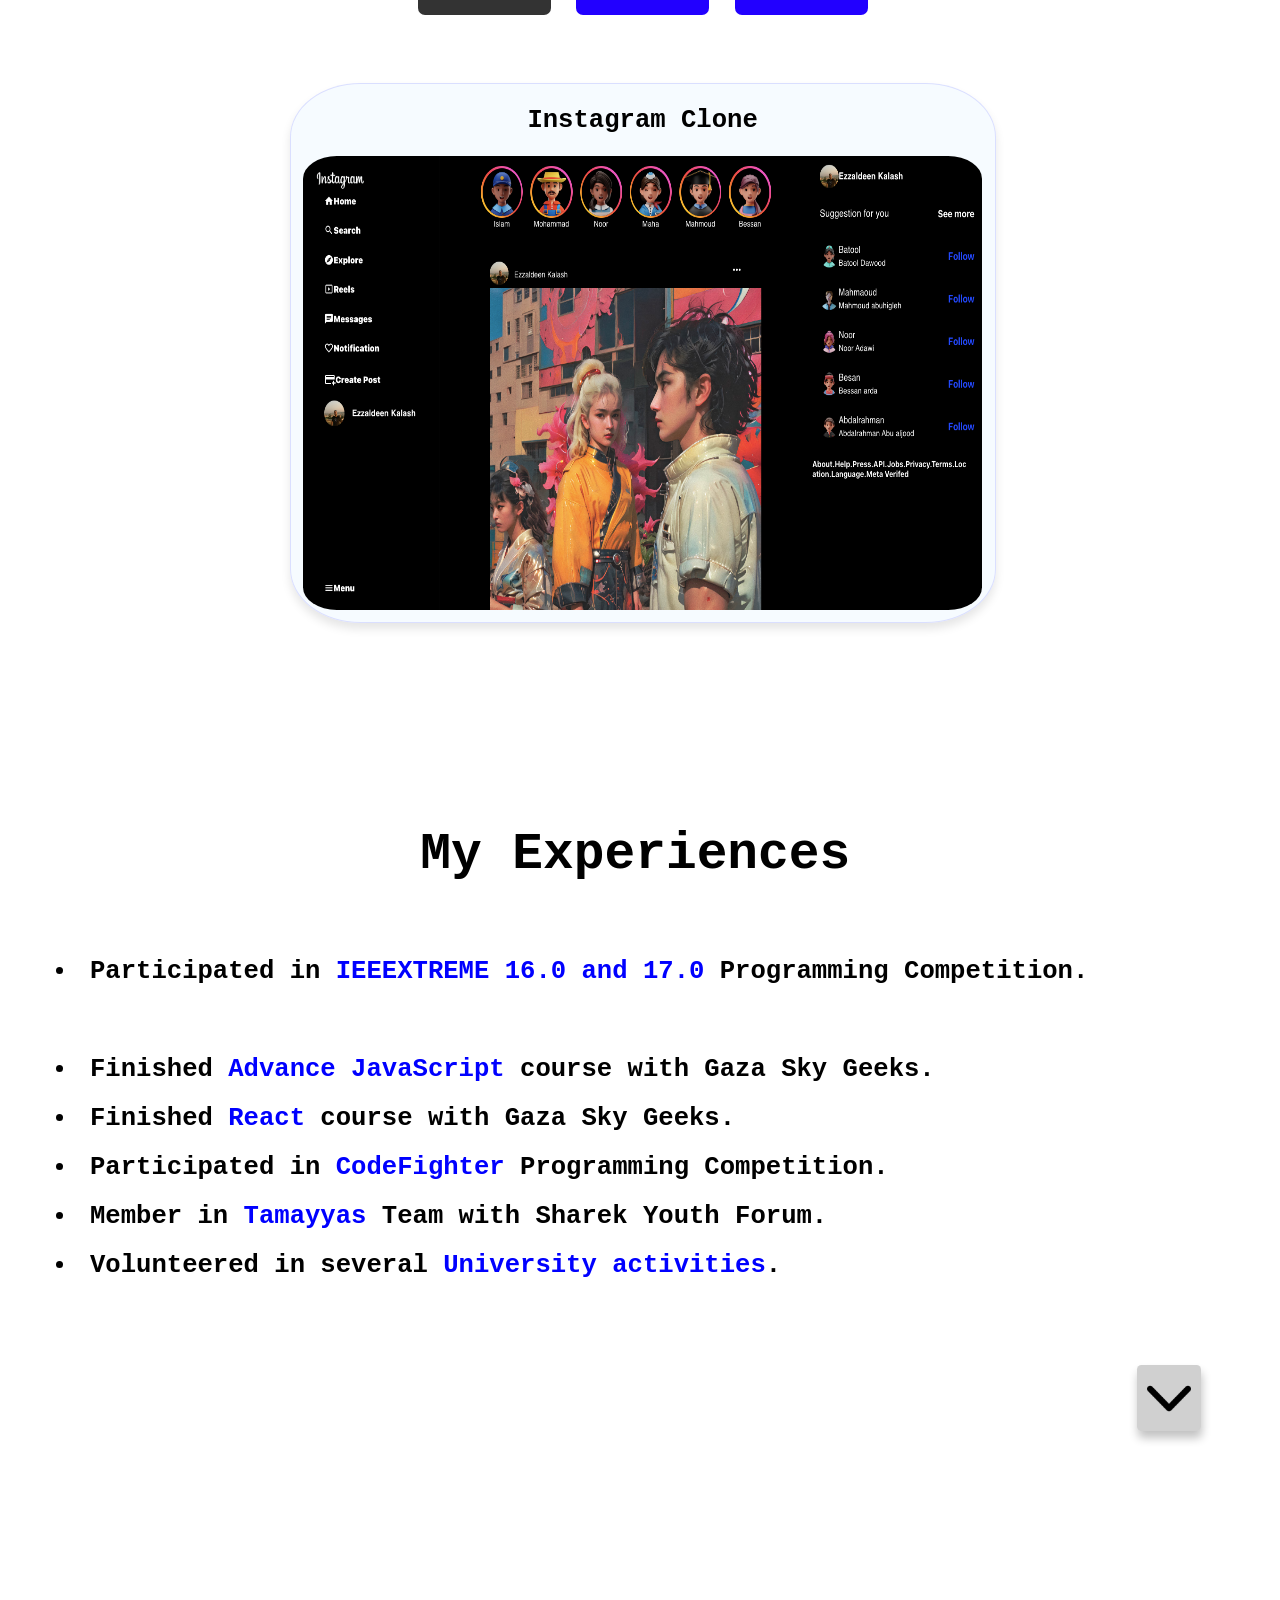
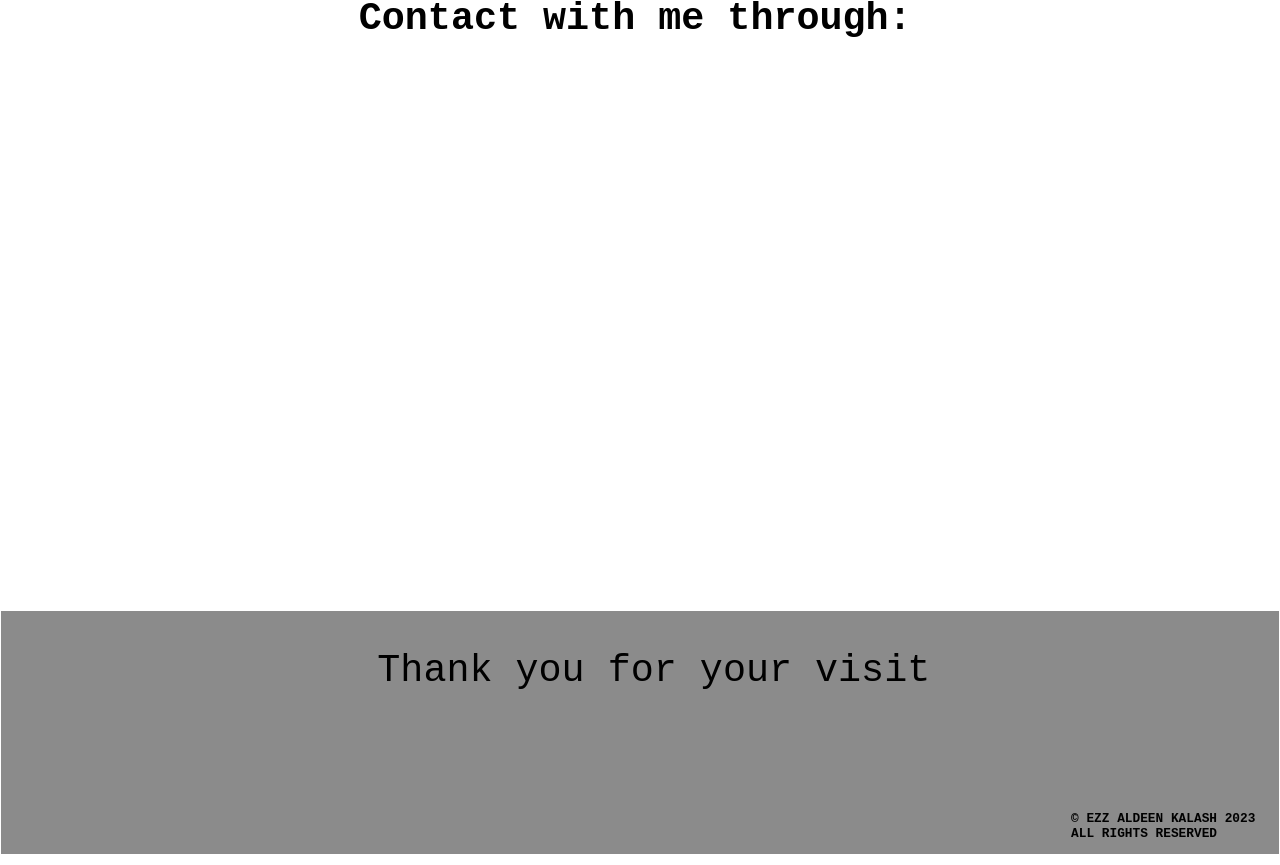
==== commit 162d8b42: "updated" ====
--- a/index.html
+++ b/index.html
@@ -23,7 +23,7 @@
         <img src="Imges/sun.png" alt="" onclick="reset()" class="notdark" id="notdark">
 </header>
 
-    <main data-aos="zoom-in-down"> 
+    <main data-aos="zoom-in-down" data-aos-duration="1200"> 
         <div class="develop" id="dd" >
         <div class="hello" id="dark"><h1> Im Ezz Aldeen Kalash,</h1></div>
         <div class="major" ><h2> Computer Systems Engineer</h2></div>
--- a/style.css
+++ b/style.css
@@ -1,7 +1,6 @@
     html{
         scroll-behavior: smooth;
         font-family:monospace;
- 
     }
     body {
         background-image: url(Imges/bb.jpg);
@@ -10,7 +9,6 @@
         width: 98%;
         height: 100%;
         transition: 200ms;
-
     }
 
     header {
@@ -60,9 +58,7 @@
     .skill_head:hover,.project_head:hover,.home_head:hover,.experience_head:hover,.cont_head:hover{
         color: rgb(0, 0, 173);
         transition: 400ms;
-        box-shadow: 9px 15px 15px rgba(0, 0, 0, 0.245);
-
-        
+        box-shadow: 9px 15px 15px rgba(0, 0, 0, 0.245);  
     }
 
     .develop {
@@ -71,22 +67,15 @@
         width: 39%;
         height: 21vw;
         color: black;
-        
     }
 
     .major {
         font-size: 1.2vw;
         position: left;
         color: rgb(34, 0, 255);
-        
-        
-
-    }
-
-    .hello {
-        font-size: 1.5vw;
-
-    }
+    }
+
+    .hello { font-size: 1.5vw }
 
     .contact_button {
             color: white;
@@ -124,7 +113,7 @@
         margin-left: 2vw;
 
     }
-    .fep{ background-color: rgb(51, 51, 51);}
+    .fep{ background-color: rgb(51, 51, 51) }
 
     .contact_button:hover,.jsp:hover,.bep:hover,.fep:hover {
             color: white;
@@ -134,10 +123,7 @@
             transition: 400ms;
     }
 
-    .aaup,.this {
-        font-size: 1.1vw;
-
-    }
+    .aaup,.this { font-size: 1.1vw }
 
     .img-circle {
             width: 30%;
@@ -145,7 +131,6 @@
             margin-left: 60%;
             margin-bottom: 3vw;
             z-index: -13;
-
     }
 
     .img {
@@ -158,6 +143,7 @@
         margin-top: -30vw;
         position: relative;
         transition: 400ms;
+        z-index: 666;
 
     }
 
@@ -174,8 +160,12 @@
         height: 22.2vw;
         margin-left: 10%;
         margin-top: -23vw;
-
-            
+        animation-name: stretch;
+        animation-duration: 2.0s;
+        animation-timing-function: ease-out;
+        animation-direction: alternate;
+        animation-iteration-count: infinite;
+        animation-play-state: running;
     }
 
     .experenses,.contacts,main {
@@ -190,7 +180,6 @@
         display: flex;
         flex-wrap: wrap;
         justify-content: center;
-
     }
 
     .skill {
@@ -198,7 +187,6 @@
         color: black;
         text-align: center;
         font-size: 3vw;
-        
     }
 
     .js_html,.c_css,.react_python {
@@ -223,13 +211,10 @@
         transition: 400ms;
     }
 
-
     .html_img:hover,.css_img:hover,.js_img:hover,.c_img:hover,.python_img:hover,.react_img:hover {
         scale: 103%;
         transition: 400ms;
     }
-
-
 
     .working_img {
         width: 100%;
@@ -238,7 +223,6 @@
         position: relative;
     }
 
-
     .project {
         
         padding-top: 40px;
@@ -259,7 +243,6 @@
 
     .soon_img {
         animation: fadeInOut 1.5s ease; 
-
         display: none;
         margin-left: 43%;
         width: 15%;
@@ -273,16 +256,11 @@
     }
 
     @keyframes stretch {
-        0% {
-            transform: scale(0.5);
-        }
-
-        50% {
-        }
-
-        100% {
-            transform: scale(0.9);
-        }
+        0% { transform: scale(0.9); }
+
+        50% { transform: scale(0.95); }
+
+        100% { transform: scale(1); }
     }
     .jsprojects{
         display: none;
@@ -304,11 +282,13 @@
         text-align: center;
         font-size: 2vw;
      }
+
     .project_button{
         text-align: center;
         display: flex;
         margin-left: 30vw;
     }
+
     .reactprojects{
         display: flex;
     }
@@ -324,11 +304,9 @@
     }
     
     @keyframes fadeInOut {
-      0% {             transform: scale(0.6);      }
-      50% {
-      }
-      100% {             transform: scale(1);
-      }
+      0% { transform: scale(0.6); }
+      50% {}
+      100% { transform: scale(1); }
     }
 
     .do_list_txt{
@@ -459,12 +437,14 @@
     }
 
     .godown {
-        background-color: rgba(0, 0, 255, 0.244);
+        background-color: rgba(65, 65, 65, 0.244);
+        border-radius: 7%;
+        padding: 0.8vw;
         width: 3.5%;
         height: 3.5vw;
-        border: solid rgba(0, 0, 255, 0.244) 7px;
         margin-left: 90%;
-        margin-top: 9%;
+        margin-top: 6%;
+        box-shadow: 1px 7px 10px rgba(0, 0, 0, 0.245);
         transition: 400ms;
     }
 
@@ -550,11 +530,6 @@
     }
 
 
-
-
-
-
-
     @media screen and (max-width: 768px) {      
 
     .darkmode,.notdark {
@@ -618,8 +593,6 @@
         font-size: 7vw;
 
     }
-
-
 
     .js_html,.c_css,.react_python {
         width: 24%;
@@ -682,6 +655,7 @@
         margin-left: 20vw;
         box-shadow: 0 6px 10px rgba(0, 0, 0, 0.1);
     }
+
     .instareact_txt{
         text-align:center;
         font-size: 3vw;
@@ -696,8 +670,9 @@
         transition: 400ms;
 
     }
+
     #gotogitreact{
-        margin-top: -28vw;
+        margin-top: -31vw;
         margin-left: 9vw;
         color:aliceblue;
         position: relative;
@@ -707,8 +682,8 @@
         text-decoration: none;
         transition: 400ms;
         font-weight: bold;
-
-    }
+    }
+
     .project {
         font-size: 4vw;
     }
@@ -737,7 +712,11 @@
     .cont {
         font-size: 6vw;
 
-        }
+    }
+    
+    .contacts{
+        margin-left: -5vw;
+    }
 
     .watsapp,.insta,.face,.git,.in,.email {
         font-size: 3vw;
@@ -752,6 +731,7 @@
         margin-left: 10%;
         font-size: 5vw;
     }
+
     footer > h5{
         margin-top: 16%;
         font-size: 1vw;    
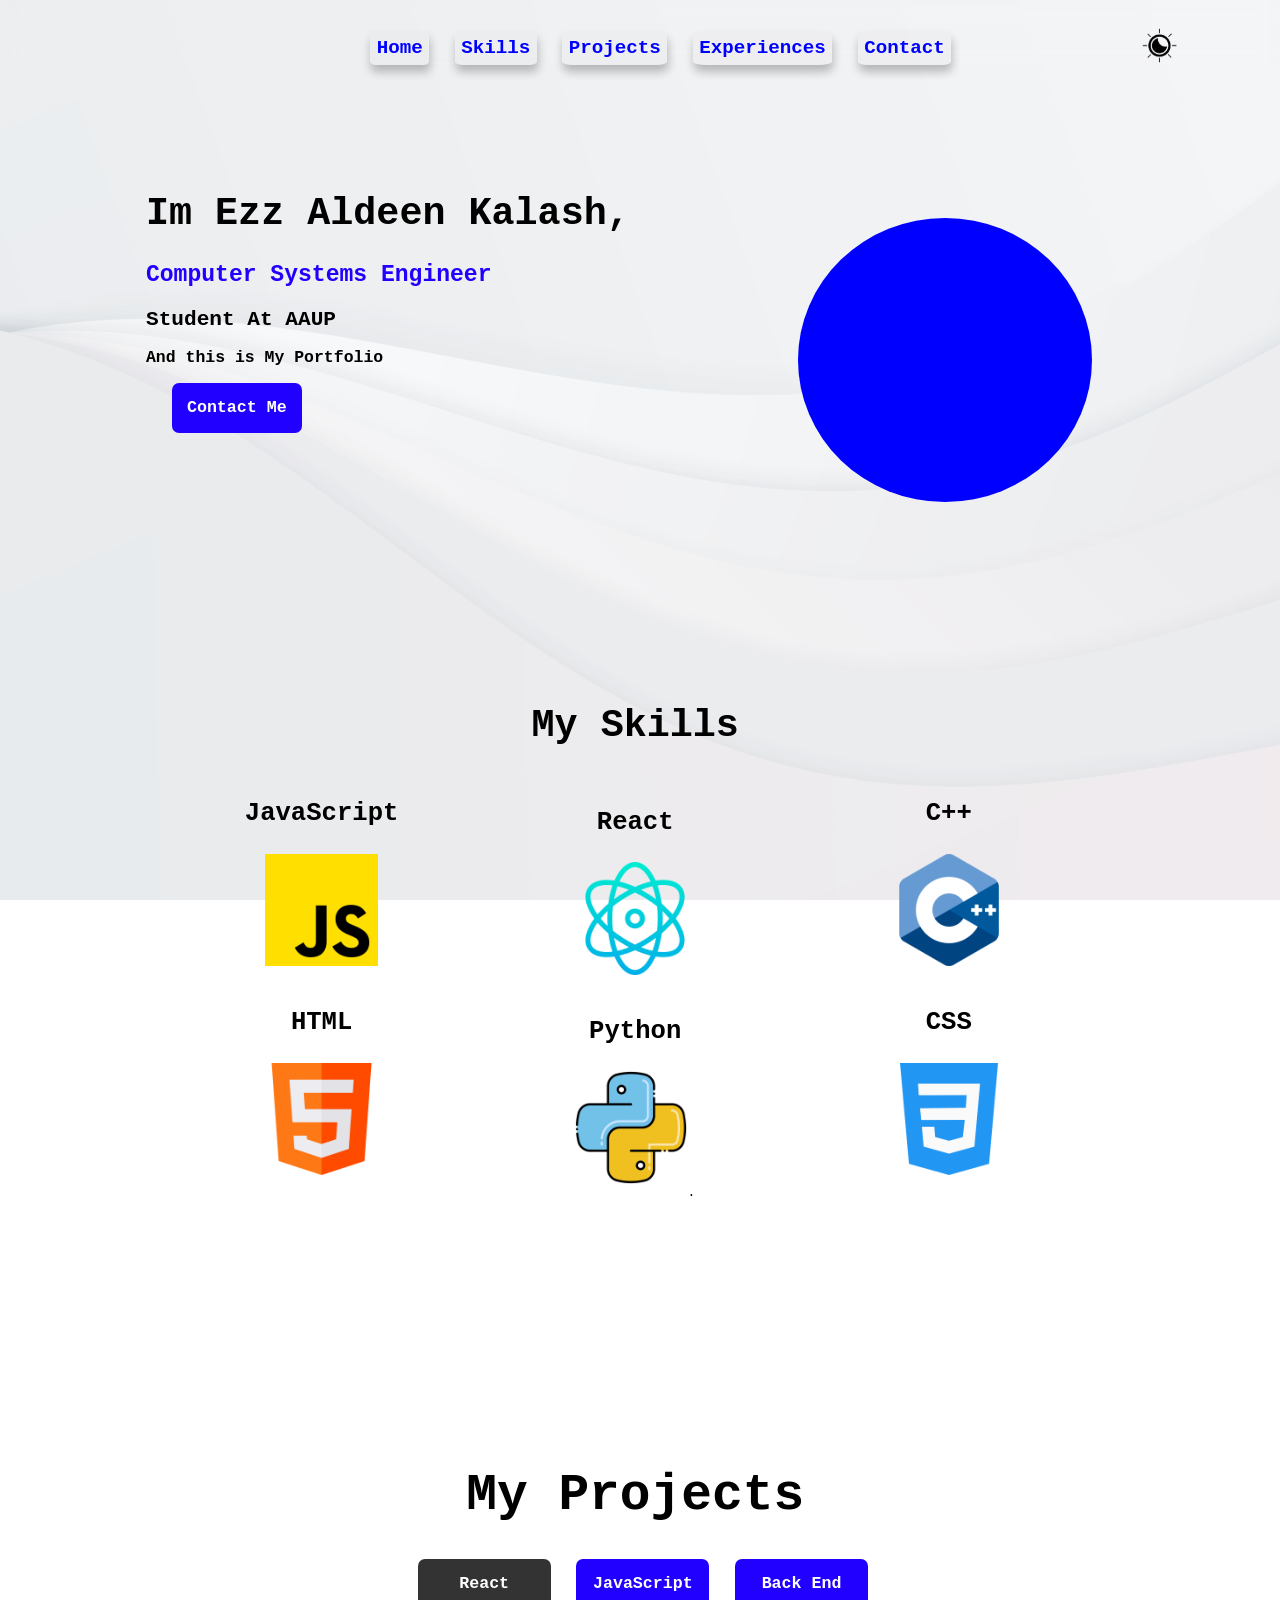
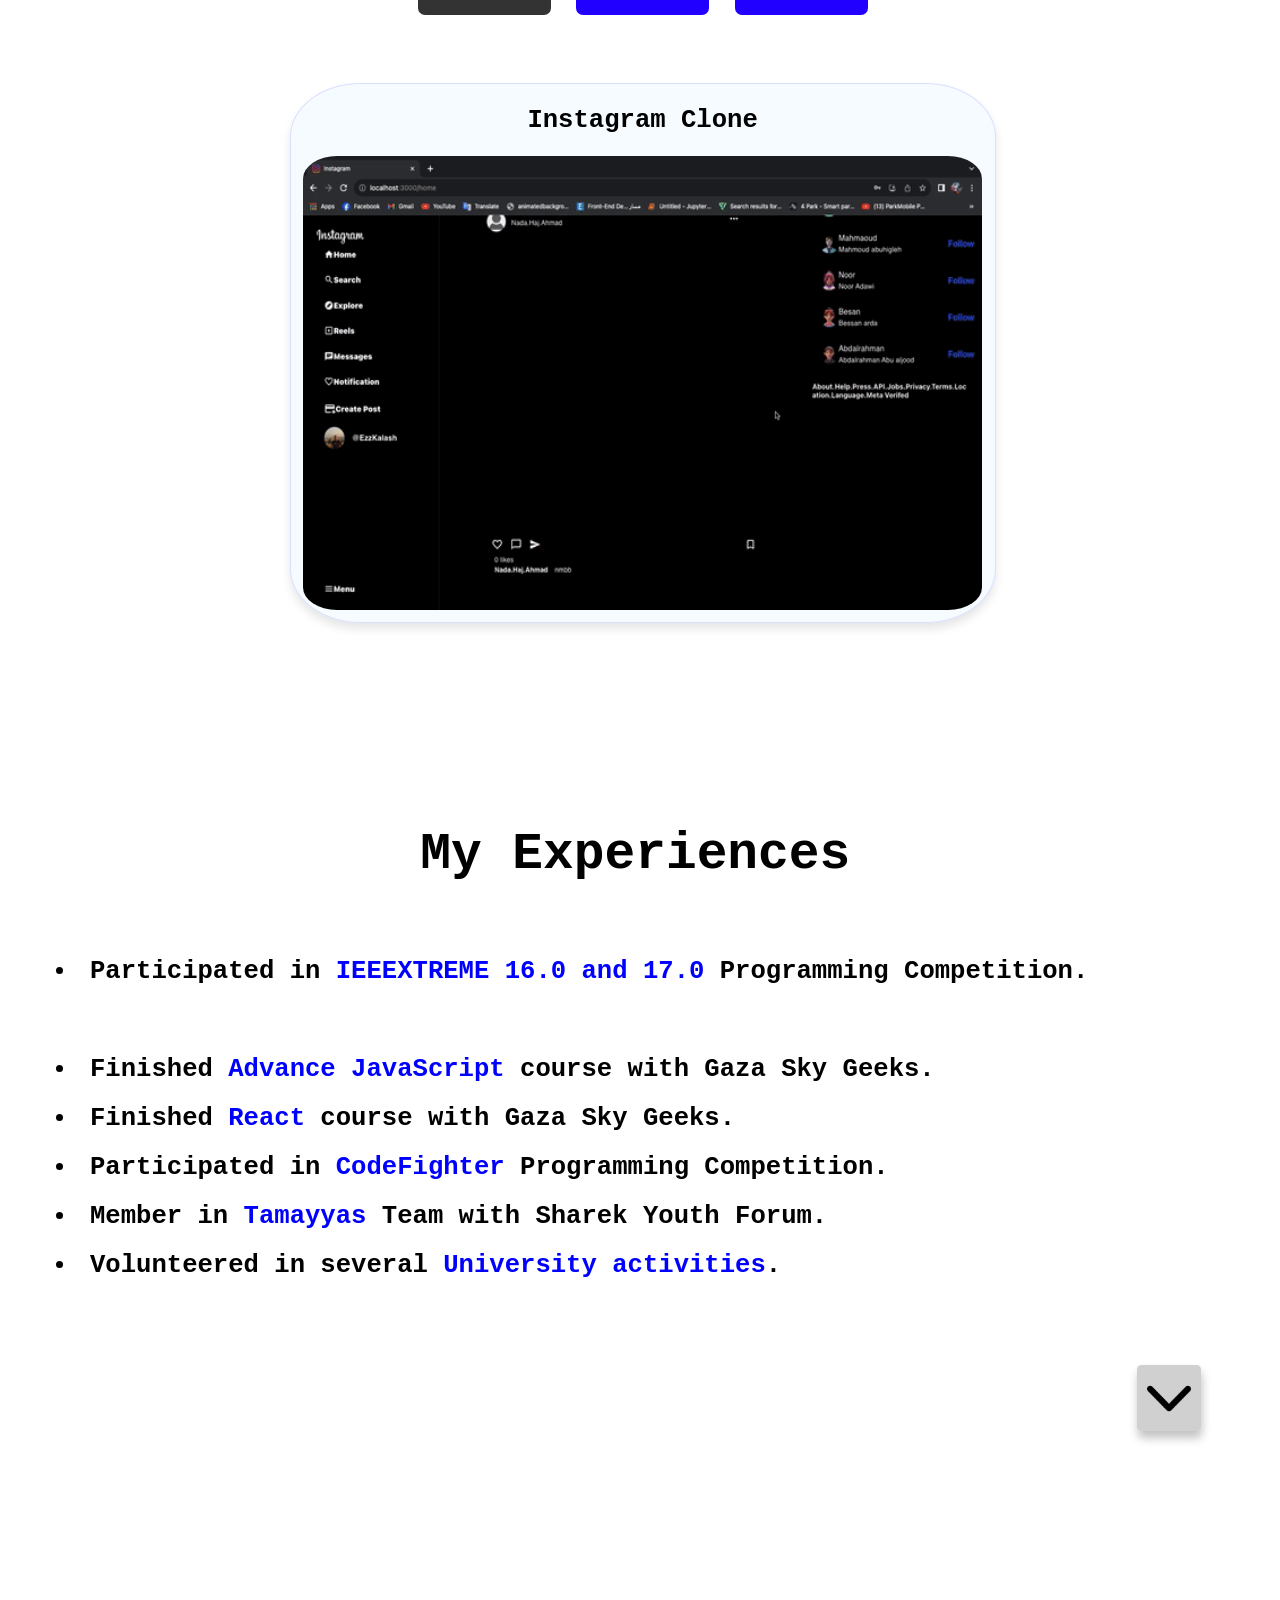
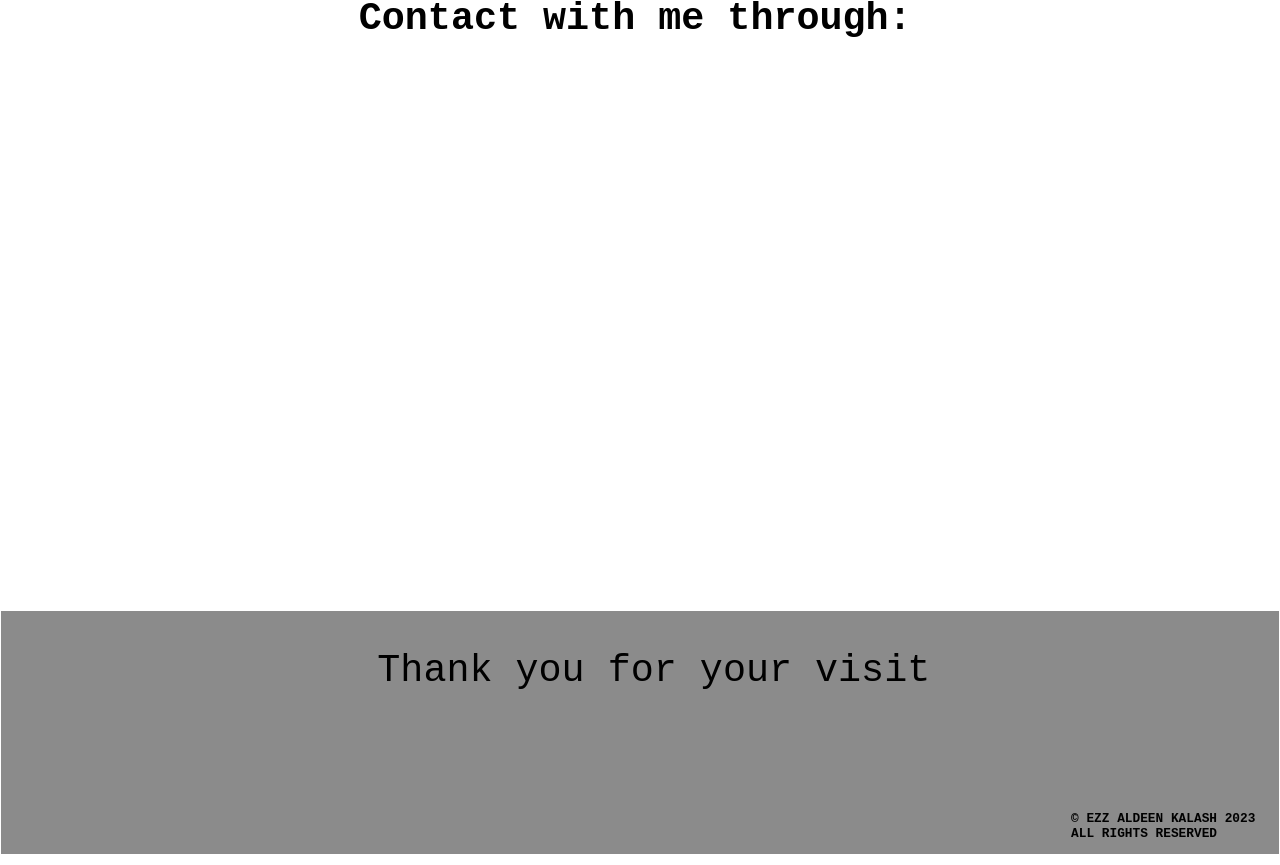
==== commit b6742a49: "update" ====
--- a/index.html
+++ b/index.html
@@ -105,7 +105,7 @@
 
         <div class="instareact_block"  data-aos="fade-right" data-aos-duration="300" >
             <h2 class="instareact_txt" id="instareact_txt">Instagram Clone</h1>
-            <div><img onmouseover="img_hover_instareact()" onmouseleave="img_nothover_instareact()" id="instareact_img" src="Imges/reactimg.png" alt="moviecatalogimg" >
+            <div><img onmouseover="img_hover_instareact()" onmouseleave="img_nothover_instareact()" id="instareact_img" src="Imges/dd.gif" alt="moviecatalogimg" >
             <a id="gotogitreact" href="https://github.com/Ezz-Kalash/Instagram-clone" target="_blank">
                 <p  onmouseover="text_hover_instareact()" onmouseleave="text_nothover_instareact()" >See on GitHub</p></a>
             </div>
--- a/style.css
+++ b/style.css
@@ -260,7 +260,9 @@
 
         50% { transform: scale(0.95); }
 
-        100% { transform: scale(1); }
+        100% { transform: scale(1);
+            filter: blur(3px);
+        }
     }
     .jsprojects{
         display: none;
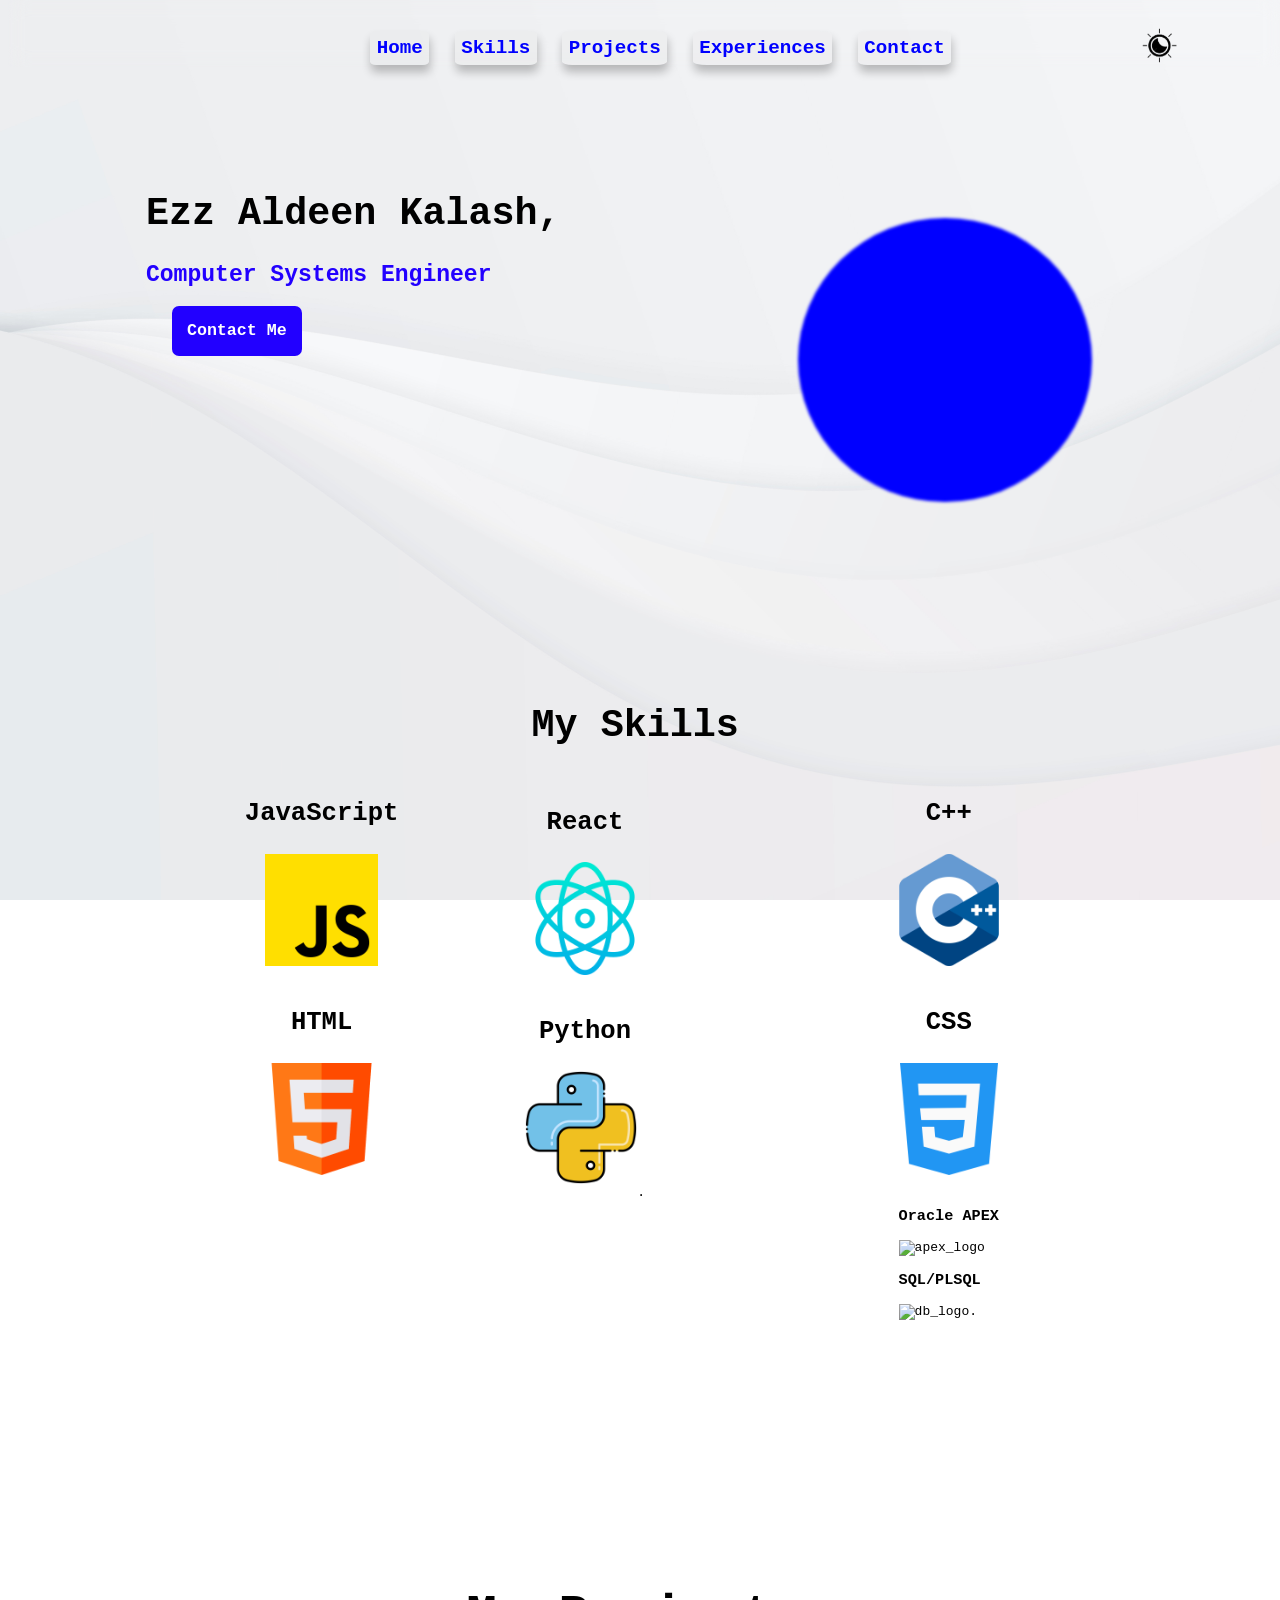
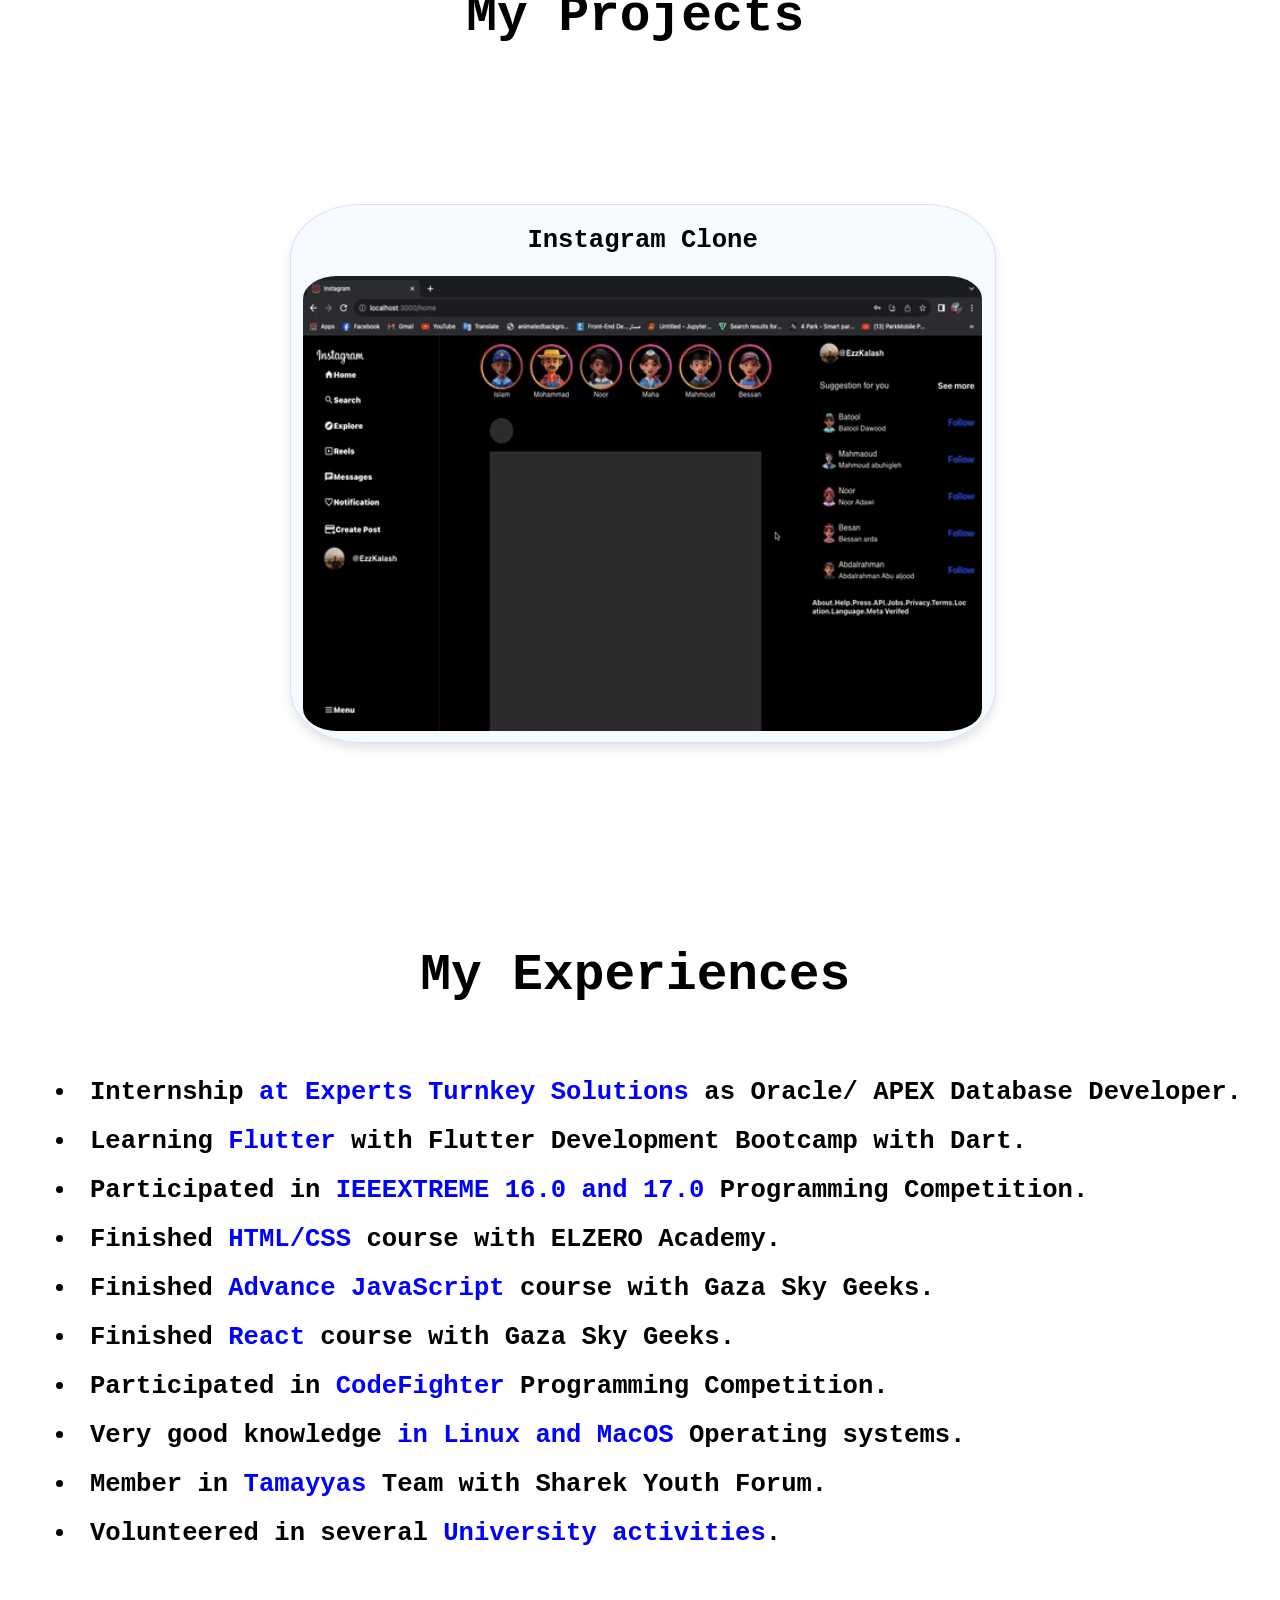
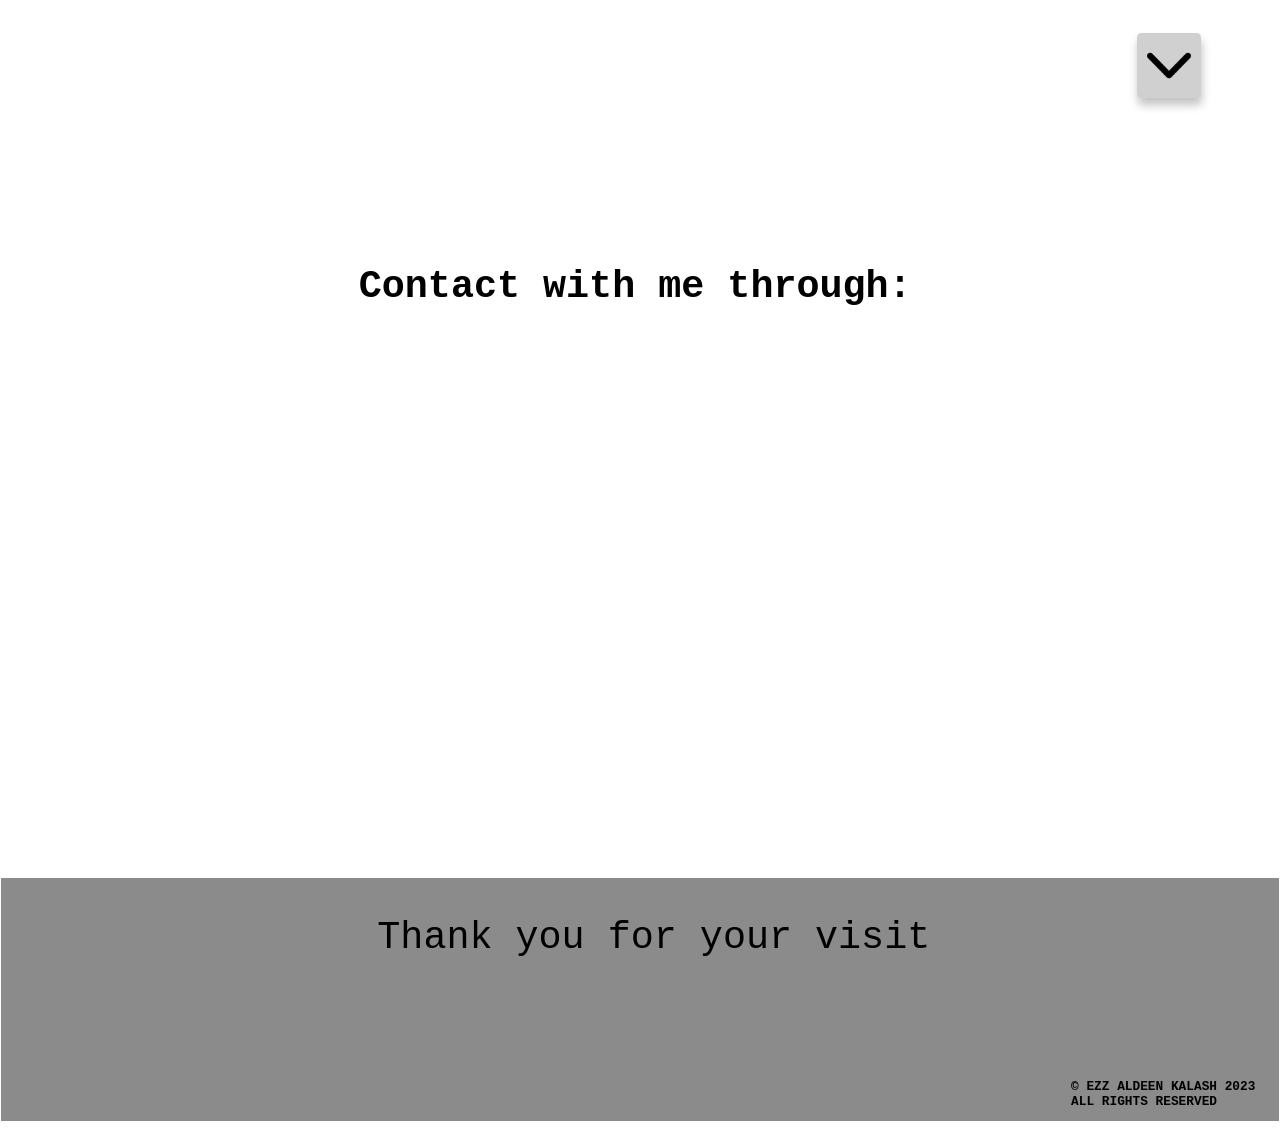
==== commit 8e373276: "Update index.html" ====
--- a/index.html
+++ b/index.html
@@ -25,10 +25,9 @@
 
     <main data-aos="zoom-in-down" data-aos-duration="1200"> 
         <div class="develop" id="dd" >
-        <div class="hello" id="dark"><h1> Im Ezz Aldeen Kalash,</h1></div>
+        <div class="hello" id="dark"><h1>Ezz Aldeen Kalash,</h1></div>
         <div class="major" ><h2> Computer Systems Engineer</h2></div>
-        <div class="aaup" id="dark"><h2>Student At AAUP</h2></div>
-        <div class="this"><h3>And this is My Portfolio</h3></div>
+
         <br>
         <a class="contact_button" href="#cont"  target="">Contact Me</a>
 
@@ -67,6 +66,15 @@
         <img class="python_img"src="Imges/python.png" alt="python_logo">.
         
     </div>
+<div class="oracle_sql" data-aos="fade-right">
+    <h3 class="oracle" id="oracle">Oracle APEX</h3>
+    <img class="apex_img"src="Imges/apex.png" alt="apex_logo">
+    <h3 class="db" id="db">SQL/PLSQL</h3>
+    <img class="db_img"src="Imges/db.png" alt="db_logo">.
+    
+</div>
+</div>
+
     </div>
 
     <div class ="projects" >
@@ -74,7 +82,7 @@
         <div class="project_button">
         <div data-aos="fade-right" data-aos-duration="300" id="fep" class="fep"onclick="front()" ><a target="" >React</a></div>
         <div data-aos="fade-right" data-aos-duration="800" id="jsp" class="jsp"  onclick="js()"><a target=""  >JavaScript</a></div>
-        <div data-aos="fade-right"data-aos-duration="1000" id="bep" class="bep"  onclick="back()"><a target="" >Back End</a></div>
+        <div data-aos="fade-right"data-aos-duration="1000" id="bep" class="bep"  onclick="back()"><a target="" >Mobile</a></div>
         </div>
 
 
@@ -118,12 +126,18 @@
 
     <div class="experence" id="expe" data-aos="fade-up" data-aos-duration="500"><h1>My Experiences</h1></div>
 
+    <div  data-aos="fade-right" data-aos-duration="300" ><li id="li">Internship <span id="experence_font_color">at Experts Turnkey Solutions</span>  as Oracle/ APEX Database Developer.</li></div>
+    <div  data-aos="fade-right" data-aos-duration="300" ><li id="li">Learning <span id="experence_font_color">Flutter</span>  with Flutter Development Bootcamp with Dart.</li></div>
+
     <div  data-aos="fade-right" data-aos-duration="300" ><li id="li">Participated in <span id="experence_font_color">IEEEXTREME 16.0 and 17.0</span>  Programming Competition.</li></div>
+
     <div  data-aos="fade-right" data-aos-duration="300" > <li id="li2">Finished  <span id="experence_font_color"> HTML/CSS</span>   course with ELZERO Academy.</li></div>
     <div  data-aos="fade-right" data-aos-duration="300" ><li id="li3">Finished<span id="experence_font_color"> Advance JavaScript</span> course with Gaza Sky Geeks.</li></div>
     <div  data-aos="fade-right" data-aos-duration="300" ><li id="li4">Finished<span id="experence_font_color"> React</span> course with Gaza Sky Geeks.</li></div>
     <div  data-aos="fade-right" data-aos-duration="300" ><li id="li5">Participated in <span id="experence_font_color">CodeFighter </span>Programming Competition.</li></div>
+    <div  data-aos="fade-right" data-aos-duration="300" ><li id="li6">Very good knowledge<span id="experence_font_color"> in Linux and MacOS</span> Operating systems.</li></div>
     <div  data-aos="fade-right" data-aos-duration="300" ><li id="li6">Member in<span id="experence_font_color"> Tamayyas</span> Team with Sharek Youth Forum.</li></div>
+
     <div  data-aos="fade-right" data-aos-duration="300" > <li id="li7">Volunteered in several <span id="experence_font_color">University activities</span>.</li></div>
 
     <div class="godown"><a href="#cont"><img class="arrowdown_img" src="Imges/arrowdown.png" alt=""></a></div>
--- a/style.css
+++ b/style.css
@@ -160,12 +160,8 @@
         height: 22.2vw;
         margin-left: 10%;
         margin-top: -23vw;
-        animation-name: stretch;
-        animation-duration: 2.0s;
-        animation-timing-function: ease-out;
-        animation-direction: alternate;
-        animation-iteration-count: infinite;
-        animation-play-state: running;
+        filter: blur(1.5px)
+
     }
 
     .experenses,.contacts,main {
@@ -256,12 +252,12 @@
     }
 
     @keyframes stretch {
-        0% { transform: scale(0.9); }
-
-        50% { transform: scale(0.95); }
+        0% { transform: scale(0.8); }
+
+        50% { transform: scale(0.9); }
 
         100% { transform: scale(1);
-            filter: blur(3px);
+            ;
         }
     }
     .jsprojects{
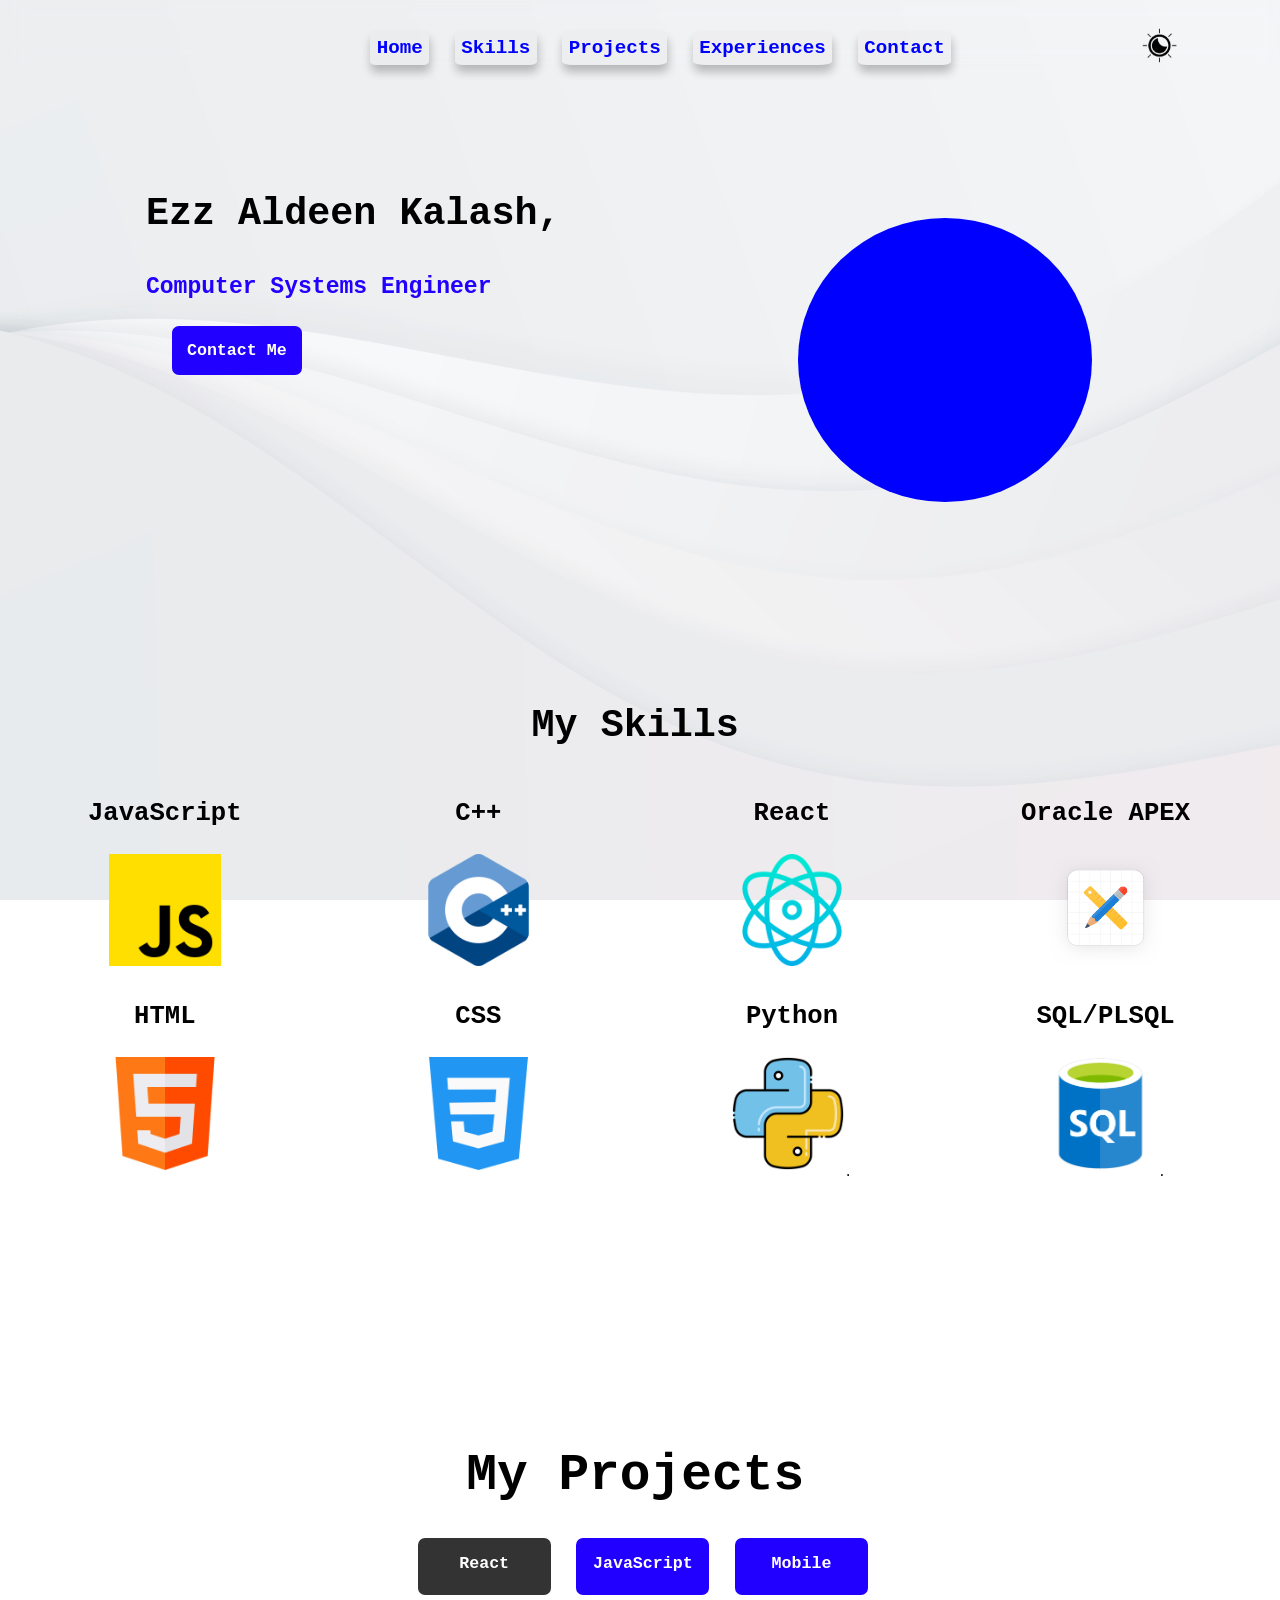
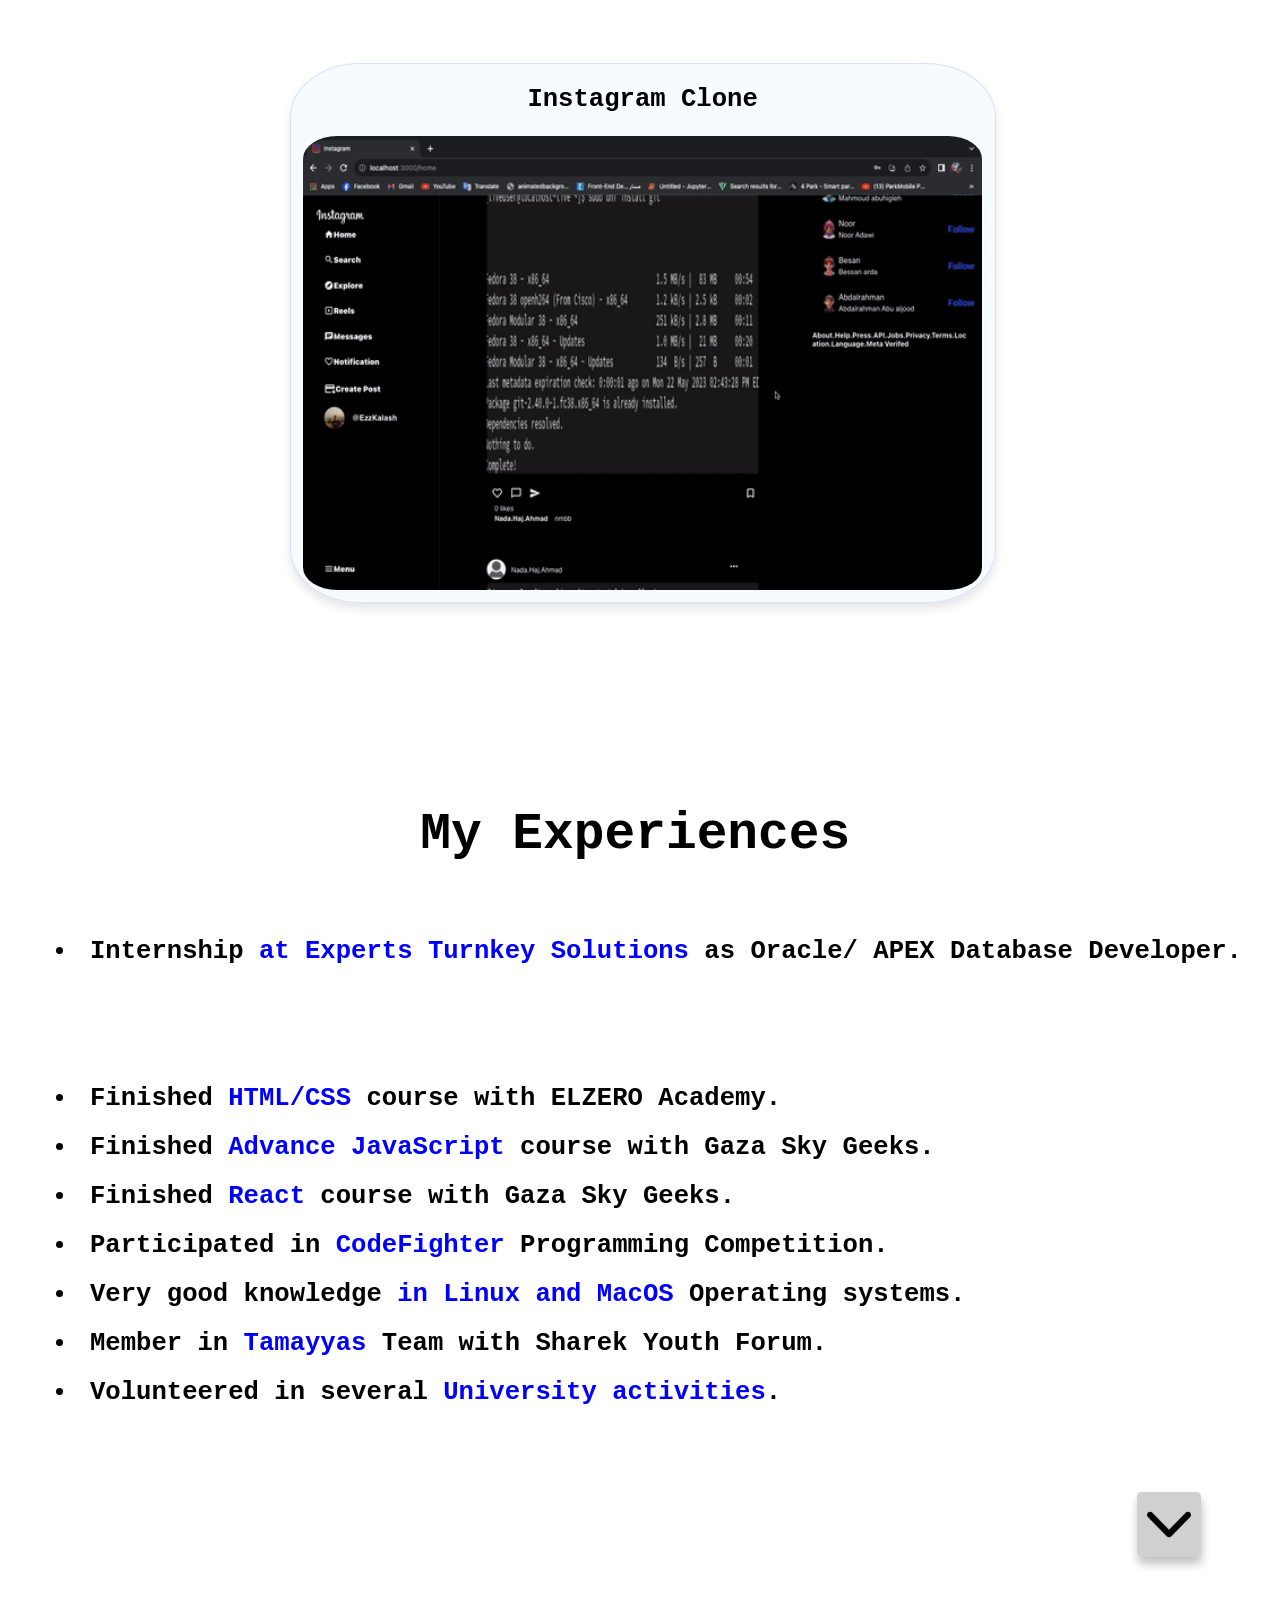
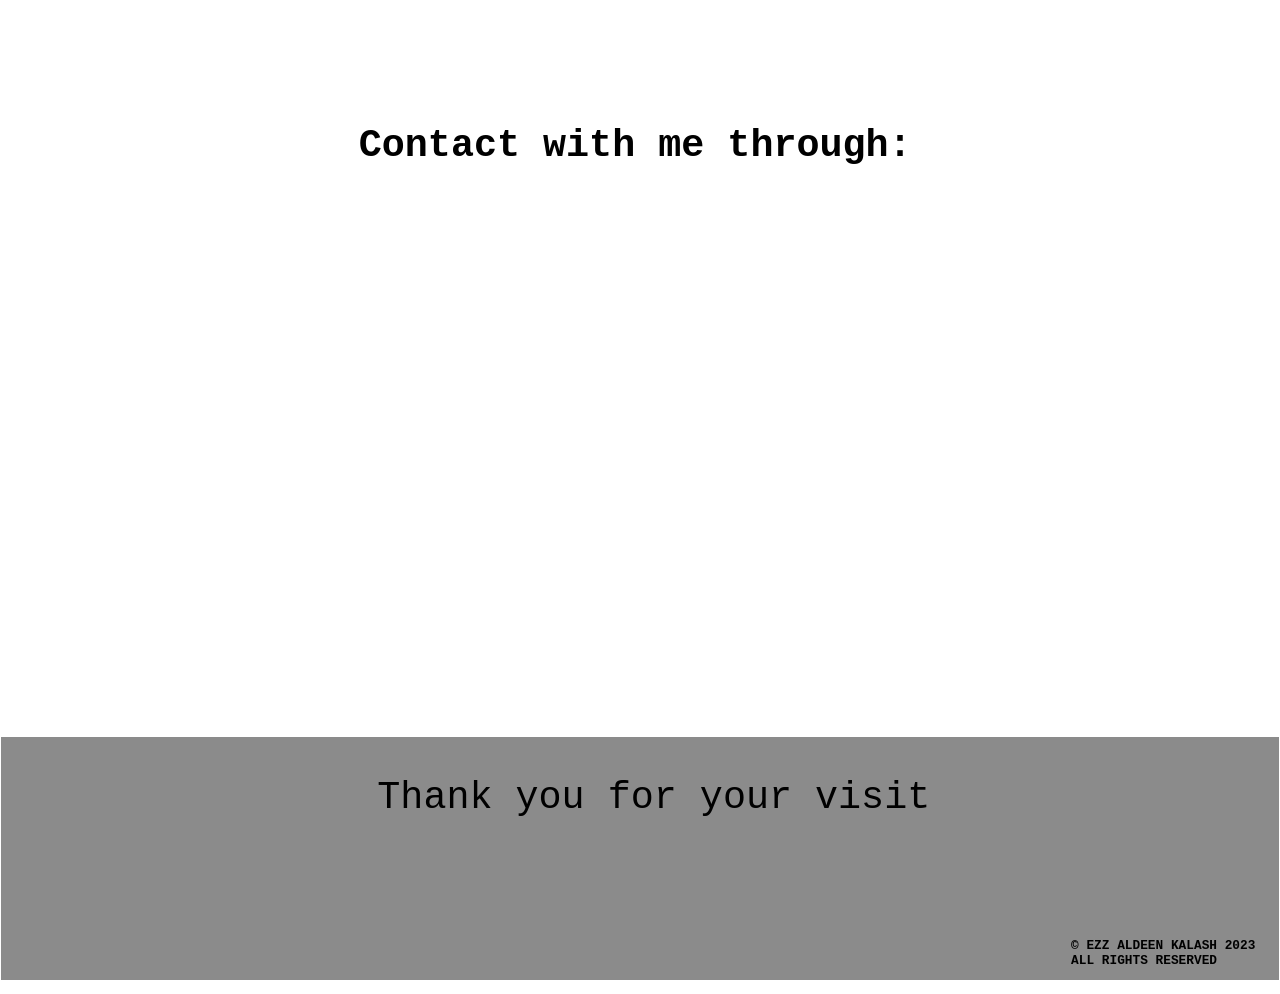
==== commit 0c4a5fda: "Update index.html" ====
--- a/index.html
+++ b/index.html
@@ -172,7 +172,7 @@
         <a href="https://www.linkedin.com/in/ezz-al-deen-kalash-814640238/" target="_blank"><img class="in_img" src="Imges/linkedin.png" alt="linkedin_logo"></a>
 
         <div class="email"><h3 id="email">Email</h3></div>
-        <a href="https://ezzasd10@gmail.com"target="_blank" ><img class="email_img" src="Imges/gmail.png" alt="gmail_logo"></a>
+        <a href="https://ezzaldeen.kalash@gmail.com"target="_blank" ><img class="email_img" src="Imges/gmail.png" alt="gmail_logo"></a>
     </div>
 </div>
 
--- a/style.css
+++ b/style.css
@@ -9,6 +9,7 @@
         width: 98%;
         height: 100%;
         transition: 200ms;
+        
     }
 
     header {
@@ -72,6 +73,8 @@
     .major {
         font-size: 1.2vw;
         position: left;
+        margin-top: 3vw;
+        margin-bottom: 2vw;
         color: rgb(34, 0, 255);
     }
 
@@ -160,8 +163,12 @@
         height: 22.2vw;
         margin-left: 10%;
         margin-top: -23vw;
-        filter: blur(1.5px)
-
+        animation-name: stretch;
+        animation-duration: 2.0s;
+        animation-timing-function: ease-out;
+        animation-direction: alternate;
+        animation-iteration-count: infinite;
+        animation-play-state: running;
     }
 
     .experenses,.contacts,main {
@@ -174,7 +181,6 @@
         width: 100%;
         height: 80%;
         display: flex;
-        flex-wrap: wrap;
         justify-content: center;
     }
 
@@ -185,30 +191,28 @@
         font-size: 3vw;
     }
 
-    .js_html,.c_css,.react_python {
+    .js_html,.c_css,.react_python ,.oracle_sql {
         width: 50%;
         height: 50%;
         margin: 0;
         text-align: center;
     }
-    .react_python{
-        margin-top: -32vw;
-    }
-
-    .html,.js,.c,.css,.react,.python {
-        font-size: 2vw;
-        color: black;
-        text-align: center;
-    }
-
-    .html_img,.css_img,.c_img,.js_img ,.react_img,.python_img{
-        width: 17.9%;
+ 
+
+    .html,.js,.c,.css,.react,.python,.oracle,.db{
+        font-size: 2vw;
+        color: black;
+        text-align: center;
+    }
+
+    .html_img,.css_img,.c_img,.js_img ,.react_img,.python_img,.apex_img,.db_img{
+        width: 35.9%;
         margin-bottom: 2%;
         transition: 400ms;
     }
 
-    .html_img:hover,.css_img:hover,.js_img:hover,.c_img:hover,.python_img:hover,.react_img:hover {
-        scale: 103%;
+    .html_img:hover,.css_img:hover,.js_img:hover,.c_img:hover,.python_img:hover,.react_img:hover,.apex_img:hover,.db_img:hover {
+        scale: 104%;
         transition: 400ms;
     }
 
@@ -252,12 +256,12 @@
     }
 
     @keyframes stretch {
-        0% { transform: scale(0.8); }
-
-        50% { transform: scale(0.9); }
+        0% { transform: scale(0.9); }
+
+        50% { transform: scale(0.95); }
 
         100% { transform: scale(1);
-            ;
+            filter: blur(3px);
         }
     }
     .jsprojects{
@@ -592,21 +596,14 @@
 
     }
 
-    .js_html,.c_css,.react_python {
-        width: 24%;
-        margin: 0;
-        text-align: center;
-    }
-    .c_css,.react_python{
-        margin-left: 7vw;
-    }
-
-    .html,.js,.c,.css,.python,.react {
-        font-size: 5vw;
-    }
-
-    .html_img,.css_img,.c_img,.js_img ,.react_img,.python_img{
-        width: 80%;
+    .sklls{display: flexbox;}
+
+    .html,.js,.c,.css,.python,.react,.oracle,.db {
+        font-size: 3vw;
+    }
+
+    .html_img,.css_img,.c_img,.js_img ,.react_img,.python_img,.apex_img,.db_img{
+        width: 70%;
         }
 
     .jsprojects{
@@ -734,4 +731,4 @@
         margin-top: 16%;
         font-size: 1vw;    
     }
-    }+    }
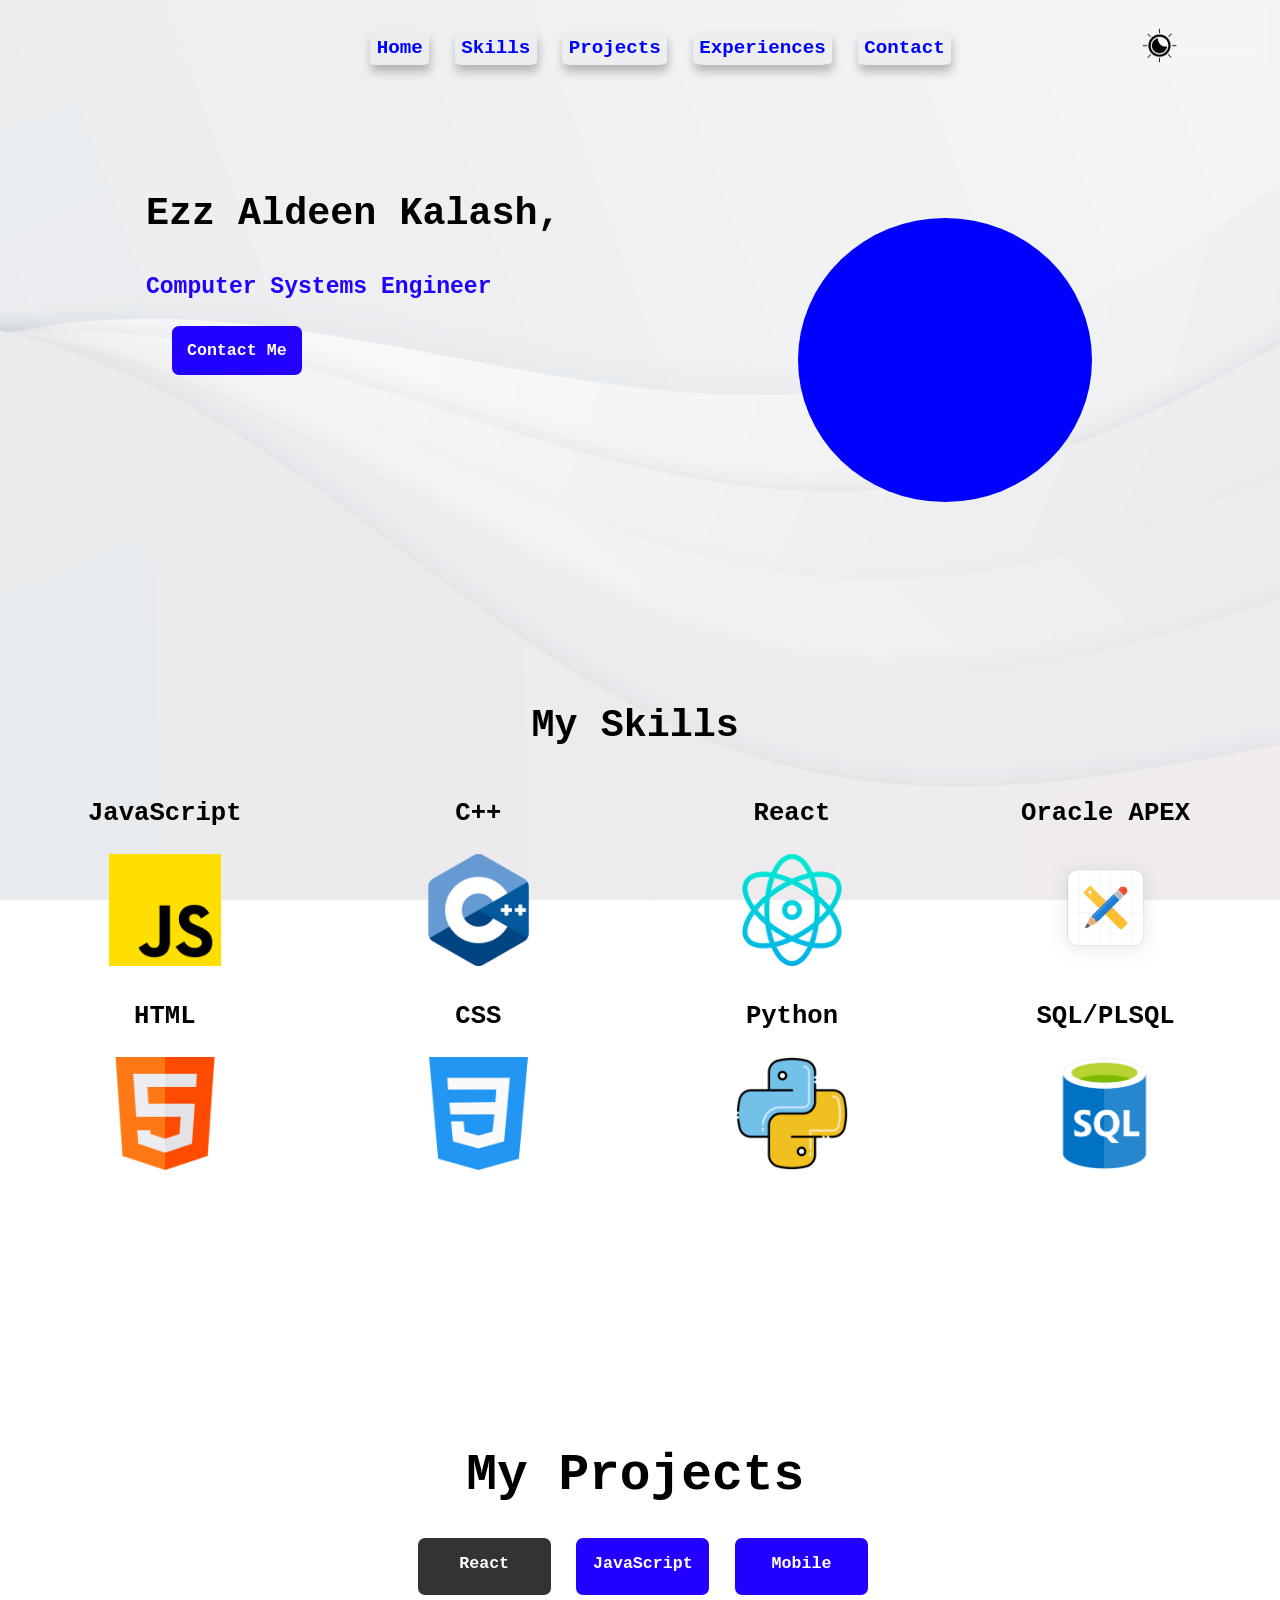
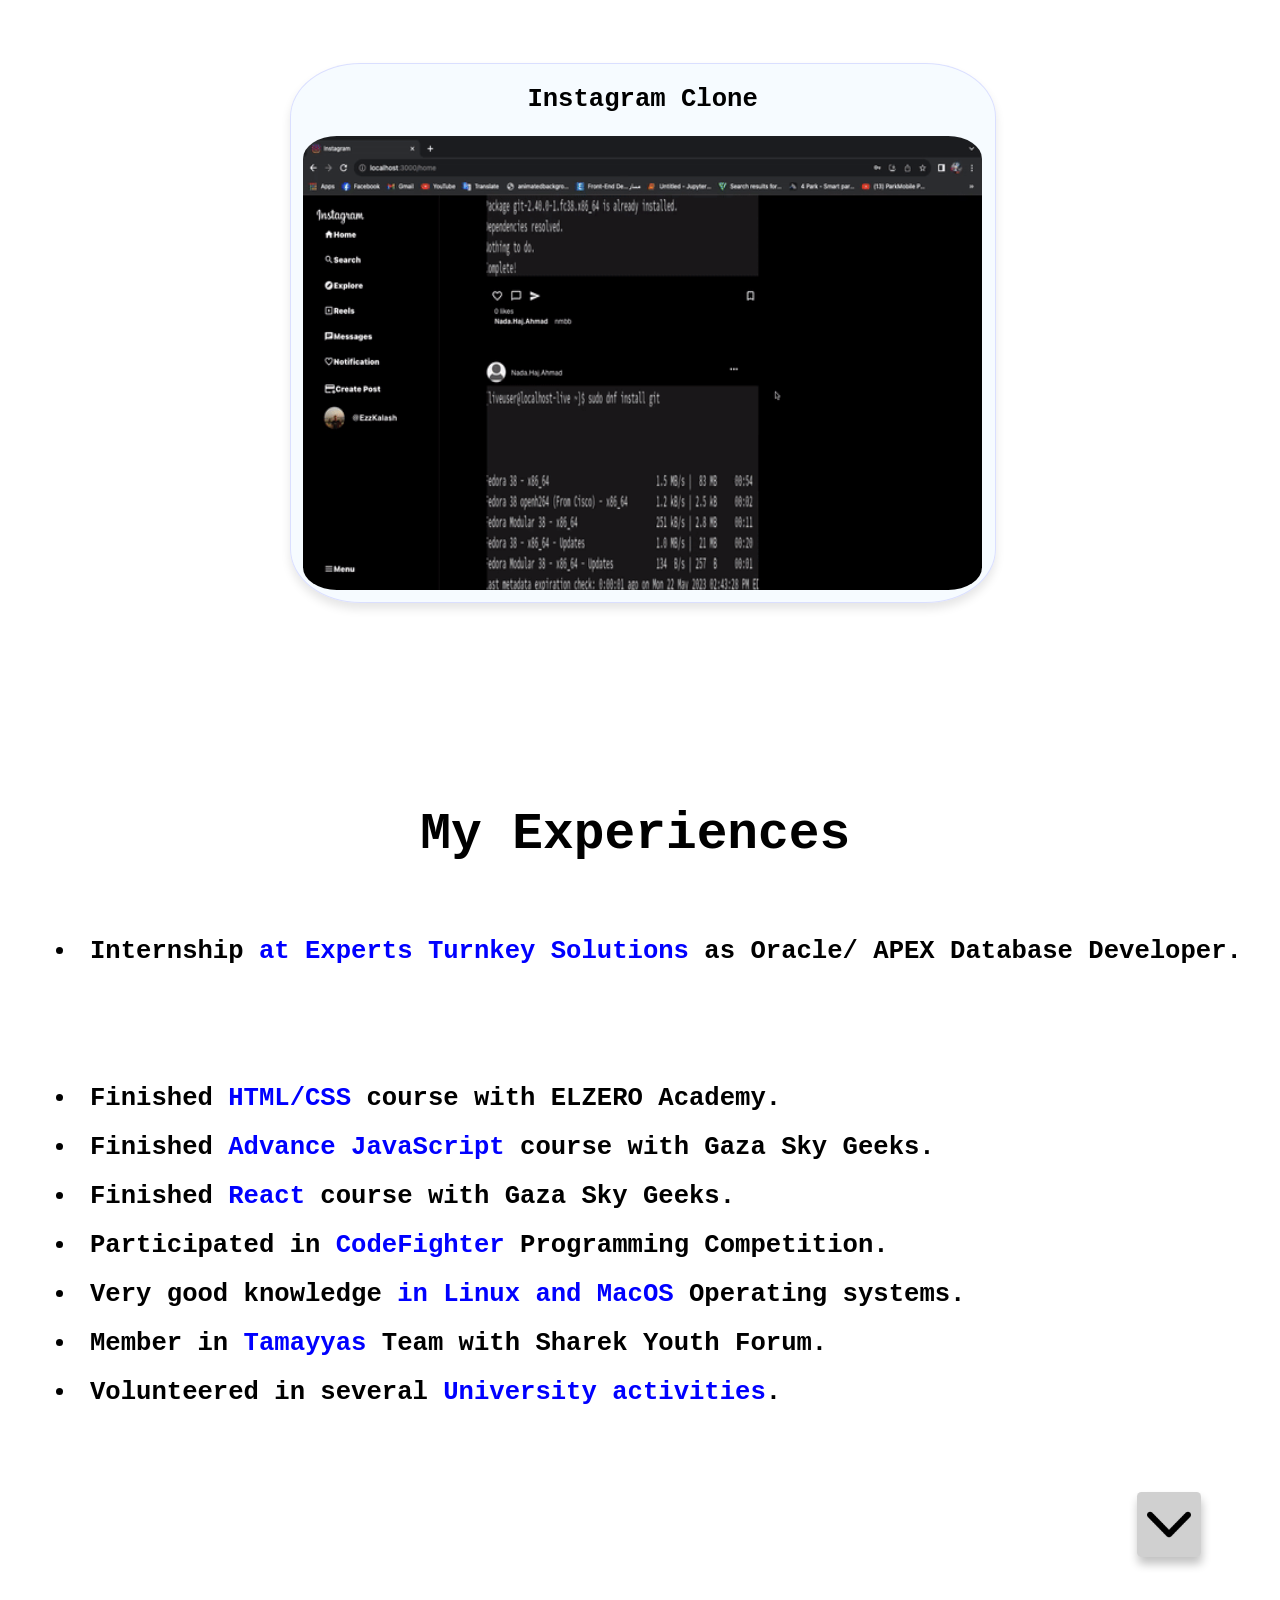
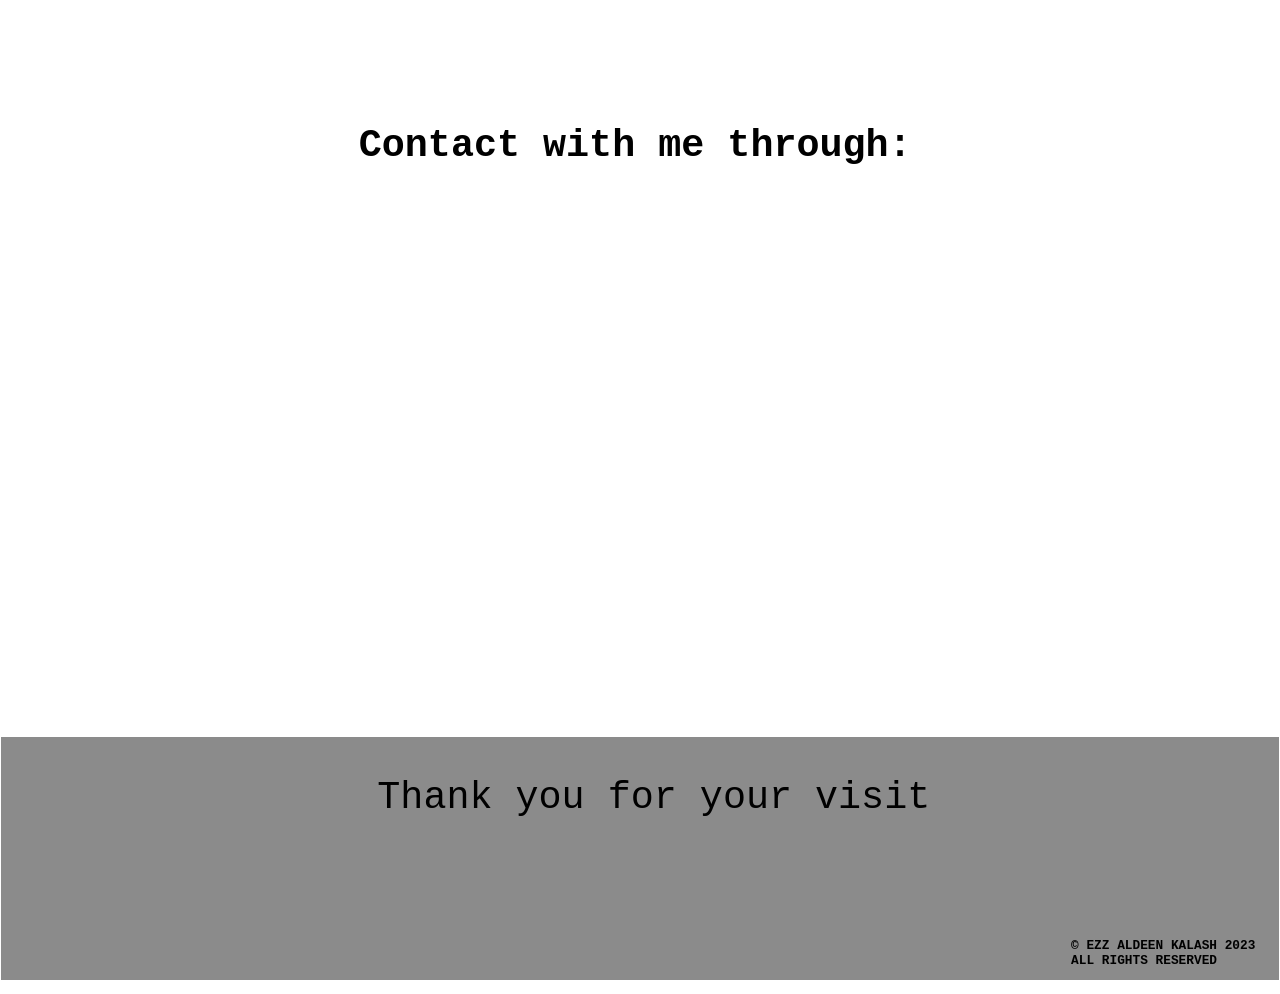
==== commit 53b6465e: "Update index.html" ====
--- a/index.html
+++ b/index.html
@@ -63,14 +63,14 @@
         <h3 class="react" id="react">React</h3>
         <img class="react_img"src="Imges/react.png" alt="react_logo">
         <h3 class="python" id="python">Python</h3>
-        <img class="python_img"src="Imges/python.png" alt="python_logo">.
+        <img class="python_img"src="Imges/python.png" alt="python_logo">
         
     </div>
 <div class="oracle_sql" data-aos="fade-right">
     <h3 class="oracle" id="oracle">Oracle APEX</h3>
     <img class="apex_img"src="Imges/apex.png" alt="apex_logo">
     <h3 class="db" id="db">SQL/PLSQL</h3>
-    <img class="db_img"src="Imges/db.png" alt="db_logo">.
+    <img class="db_img"src="Imges/db.png" alt="db_logo">
     
 </div>
 </div>
